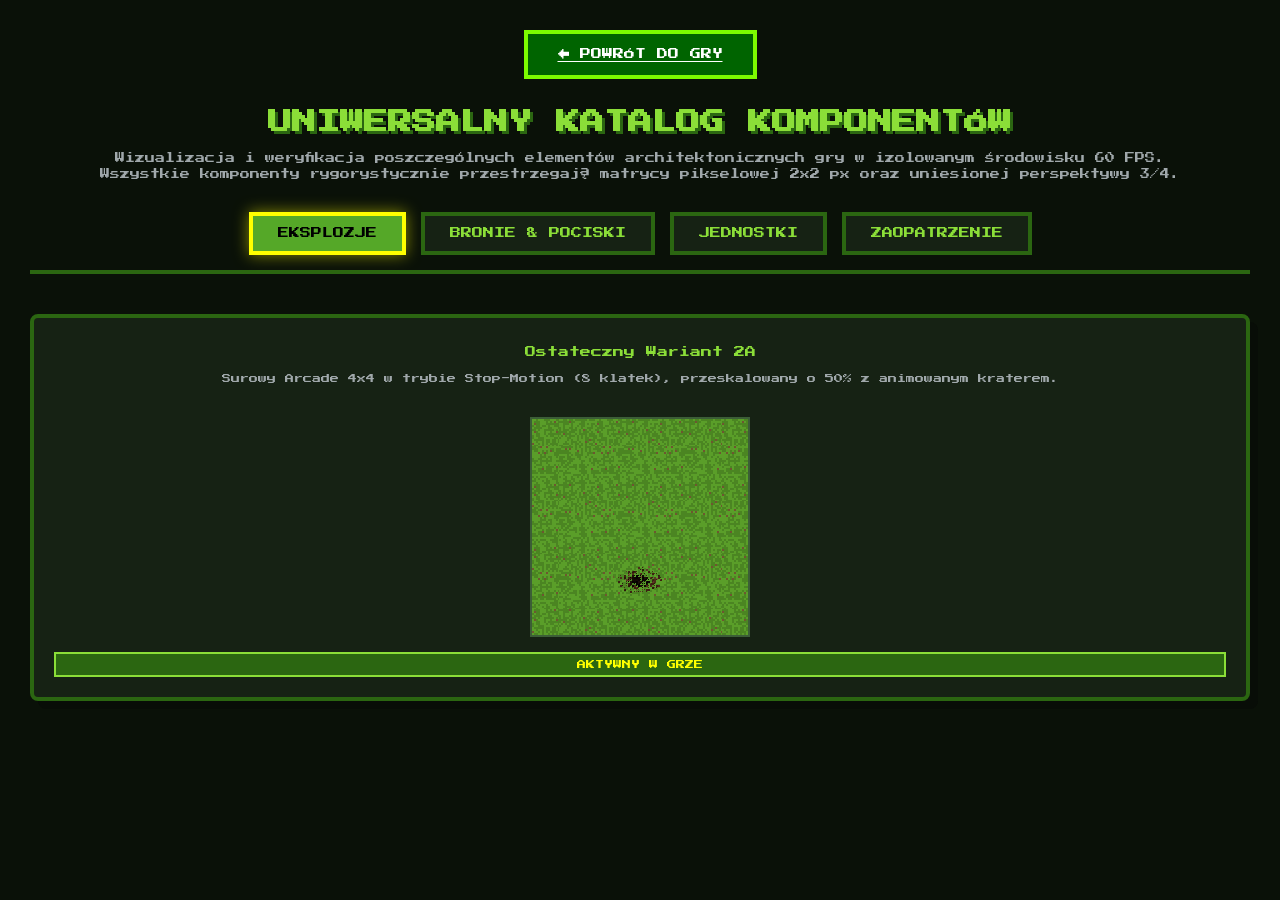
==== showcase.html @ 1ac25932 "feat(cage): spawn cage offscreen with offscreen Help bubble indicator and guards patrolling around i" ====
<!DOCTYPE html>
<html lang="pl">
<head>
    <meta charset="UTF-8">
    <meta name="viewport" content="width=device-width, initial-scale=1.0">
    <title>Katalog Komponentów Gry - Cannon Rogues</title>
    <link rel="stylesheet" href="css/style.css">
    <style>
        body {
            overflow: auto;
            background-color: #0a1108;
            padding: 30px;
            color: #fff;
        }
        .showcase-header {
            text-align: center;
            margin-bottom: 30px;
        }
        .showcase-header h1 {
            font-size: 24px;
            margin-bottom: 10px;
            color: #8bde38;
            text-shadow: 3px 3px 0 #2b6611;
        }
        .showcase-header p {
            font-size: 10px;
            color: #a0a8ab;
            line-height: 1.6;
        }
        .nav-bar {
            display: flex;
            justify-content: center;
            margin-bottom: 25px;
        }
        .tabs {
            display: flex;
            justify-content: center;
            gap: 15px;
            margin-bottom: 40px;
            border-bottom: 4px solid #2b6611;
            padding-bottom: 15px;
        }
        .tab-btn {
            background: #162214;
            border: 4px solid #2b6611;
            color: #8bde38;
            padding: 12px 25px;
            font-family: 'Press Start 2P', monospace;
            font-size: 11px;
            cursor: pointer;
            transition: 0.2s;
        }
        .tab-btn:hover {
            background: #2b6611;
            color: #fff;
        }
        .tab-btn.active {
            background: #55a828;
            border-color: #ffff00;
            color: #000;
            box-shadow: 0 0 15px rgba(255,255,0,0.5);
        }
        .tab-content {
            display: none;
        }
        .tab-content.active {
            display: block;
        }
        .grid-container {
            display: grid;
            grid-template-columns: repeat(auto-fit, minmax(260px, 1fr));
            gap: 30px;
            max-width: 1400px;
            margin: 0 auto;
        }
        .card {
            background: #162214;
            border: 4px solid #2b6611;
            border-radius: 8px;
            padding: 20px;
            display: flex;
            flex-direction: column;
            align-items: center;
            box-shadow: 8px 8px 0 #080d07;
            position: relative;
        }
        .card-title {
            font-size: 11px;
            color: #8bde38;
            margin-bottom: 8px;
            text-align: center;
            height: 28px;
            display: flex;
            align-items: center;
            justify-content: center;
        }
        .card-desc {
            font-size: 9px;
            color: #a0a8ab;
            margin-bottom: 15px;
            text-align: center;
            height: 28px;
        }
        .canvas-wrap {
            position: relative;
            width: 220px;
            height: 220px;
            border: 2px solid #3c5e37;
            background-color: #3d731a; 
            margin-bottom: 15px;
            overflow: hidden;
        }
        .canvas-wrap canvas {
            display: block;
            width: 100%;
            height: 100%;
            image-rendering: pixelated;
        }
        .status-badge {
            background: #2b6611;
            color: #ffff00;
            font-size: 9px;
            padding: 6px 12px;
            border: 2px solid #8bde38;
            width: 100%;
            text-align: center;
        }
    </style>
</head>
<body>

    <div class="nav-bar">
        <a href="index.html" class="btn" style="width: auto; padding: 15px 30px; font-size: 11px; margin:0;">&larr; POWRÓT DO GRY</a>
    </div>

    <div class="showcase-header">
        <h1>UNIWERSALNY KATALOG KOMPONENTÓW</h1>
        <p>Wizualizacja i weryfikacja poszczególnych elementów architektonicznych gry w izolowanym środowisku 60 FPS.<br>Wszystkie komponenty rygorystycznie przestrzegają matrycy pikselowej 2x2 px oraz uniesionej perspektywy 3/4.</p>
    </div>

    <div class="tabs">
        <button class="tab-btn active" onclick="switchTab('tab-explosions')">EKSPLOZJE</button>
        <button class="tab-btn" onclick="switchTab('tab-weapons')">BRONIE & POCISKI</button>
        <button class="tab-btn" onclick="switchTab('tab-entities')">JEDNOSTKI</button>
        <button class="tab-btn" onclick="switchTab('tab-supplies')">ZAOPATRZENIE</button>
    </div>

    <!-- ZAKŁADKA 1: EKSPLOZJE -->
    <div id="tab-explosions" class="tab-content active">
        <div class="grid-container">
            <div class="card">
                <div class="card-title">Ostateczny Wariant 2A</div>
                <div class="card-desc">Surowy Arcade 4x4 w trybie Stop-Motion (8 klatek), przeskalowany o 50% z animowanym kraterem.</div>
                <div class="canvas-wrap">
                    <canvas id="can-exp-final" width="220" height="220"></canvas>
                </div>
                <div class="status-badge">AKTYWNY W GRZE</div>
            </div>
        </div>
    </div>

    <!-- ZAKŁADKA 2: BRONIE I POCISKI -->
    <div id="tab-weapons" class="tab-content">
        <div class="grid-container">
            <div class="card">
                <div class="card-title">Pocisk Bazooki</div>
                <div class="card-desc">Oliwkowa bomba z żółtym pasem i lotkami lecąca w kierunku celu.</div>
                <div class="canvas-wrap">
                    <canvas id="can-wpn-bazooka" width="220" height="220"></canvas>
                </div>
                <div class="status-badge">ZAAWANSOWANY WEKTOR</div>
            </div>
            <div class="card">
                <div class="card-title">Wiązka Plazmy</div>
                <div class="card-desc">Błękitno-cyjanowy promień o wysokiej częstotliwości wyładowań.</div>
                <div class="canvas-wrap">
                    <canvas id="can-wpn-plasma" width="220" height="220"></canvas>
                </div>
                <div class="status-badge">AKTYWNE WYŁADOWANIA</div>
            </div>
            <div class="card">
                <div class="card-title">Miotacz Ognia</div>
                <div class="card-desc">Strumień kropel napalmu pozostawiający plamy ognia na podłożu.</div>
                <div class="canvas-wrap">
                    <canvas id="can-wpn-flame" width="220" height="220"></canvas>
                </div>
                <div class="status-badge">FIZYKA KROPEL</div>
            </div>
        </div>
    </div>

    <!-- ZAKŁADKA 3: JEDNOSTKI -->
    <div id="tab-entities" class="tab-content">
        <div class="grid-container">
            <div class="card">
                <div class="card-title">Żołnierz (Gracz / Wróżka)</div>
                <div class="card-desc">Standardowy sprite 32x32 px w matrycy 2x2 px z uniesieniem 3/4.</div>
                <div class="canvas-wrap">
                    <canvas id="can-ent-soldier" width="220" height="220"></canvas>
                </div>
                <div class="status-badge">STANDARD 2x2 PX</div>
            </div>
            <div class="card">
                <div class="card-title">Elitarny Mutant Zombie</div>
                <div class="card-desc">Fioletowy pancerz, pomarańczowe świecące oczy i podwyższona postura.</div>
                <div class="canvas-wrap">
                    <canvas id="can-ent-mutant" width="220" height="220"></canvas>
                </div>
                <div class="status-badge">JEDNOSTKA ELITARNA</div>
            </div>
            <div class="card">
                <div class="card-title">Pies Bojowy</div>
                <div class="card-desc">Towarzysz wspierający oddział, zostawiający drobne odciski łap.</div>
                <div class="canvas-wrap">
                    <canvas id="can-ent-dog" width="220" height="220"></canvas>
                </div>
                <div class="status-badge">TOWARZYSZ SQUADU</div>
            </div>
        </div>
    </div>

    <!-- ZAKŁADKA 4: ZAOPATRZENIE I KLATKI -->
    <div id="tab-supplies" class="tab-content">
        <div class="showcase-header">
            <h2 style="font-size: 16px; color: #ffff00; margin-bottom: 20px;">PROPOZYCJE PROJEKTÓW KLATKI WIĘZIENNEJ (8 TAKTYCZNYCH WARIANTÓW)</h2>
        </div>
        <div class="grid-container">
            <div class="card">
                <div class="card-title">1. Klatka Bambusowa</div>
                <div class="card-desc">Styl dżunglowy. Pale z dzikiego bambusa powiązane lianami z drobnymi listkami.</div>
                <div class="canvas-wrap">
                    <canvas id="can-cage-bamboo" width="220" height="220"></canvas>
                </div>
                <div class="status-badge">WARIANT RETRO DŻUNGLA</div>
            </div>
            <div class="card">
                <div class="card-title">2. Klatka z Kości</div>
                <div class="card-desc">Kościany szkielet z żeber mutantów spiętych skórzanymi rzemieniami.</div>
                <div class="canvas-wrap">
                    <canvas id="can-cage-bone" width="220" height="220"></canvas>
                </div>
                <div class="status-badge">TRIBAL ZOMBIE STYLE</div>
            </div>
            <div class="card">
                <div class="card-title">3. Klatka Laserowa</div>
                <div class="card-desc">Stacja stazy Sci-Fi. Błękitno-cyjanowe wiązki energii plazmowej zamiast prętów.</div>
                <div class="canvas-wrap">
                    <canvas id="can-cage-laser" width="220" height="220"></canvas>
                </div>
                <div class="status-badge">HIGH-TECH FORCEFIELD</div>
            </div>
            <div class="card">
                <div class="card-title">4. Rdzawe Kraty</div>
                <div class="card-desc">Stalowe pręty pokryte ciemnopomarańczową rdzą z ciężkim kłódeczkiem.</div>
                <div class="canvas-wrap">
                    <canvas id="can-cage-rust" width="220" height="220"></canvas>
                </div>
                <div class="status-badge">POST-APO RUST</div>
            </div>
            <div class="card">
                <div class="card-title">5. Bąbel Śluzowy (Bio-Pod)</div>
                <div class="card-desc">Organiczny kokon mutantów. Śluzowaty, półprzezroczysty z fioletowymi kropelkami.</div>
                <div class="canvas-wrap">
                    <canvas id="can-cage-slime" width="220" height="220"></canvas>
                </div>
                <div class="status-badge">MUTANT NEST COCOON</div>
            </div>
            <div class="card">
                <div class="card-title">6. Blok Lodowy (Frozen Cage)</div>
                <div class="card-desc">Żołnierz zamrożony w bryle lodu. Wymaga roztopienia pociskami lub ogniem.</div>
                <div class="canvas-wrap">
                    <canvas id="can-cage-ice" width="220" height="220"></canvas>
                </div>
                <div class="status-badge">FROZEN IN ICE</div>
            </div>
            <div class="card">
                <div class="card-title">7. Wisząca Klatka (Gibbet)</div>
                <div class="card-desc">Klatka zawieszona na drewnianej szubienicy, kołysząca się na łańcuchu.</div>
                <div class="canvas-wrap">
                    <canvas id="can-cage-gibbet" width="220" height="220"></canvas>
                </div>
                <div class="status-badge">HANGING CAGE</div>
            </div>
            <div class="card">
                <div class="card-title">8. Sarkofag Obcych</div>
                <div class="card-desc">Obsidianowy sarkofag obcych z pulsującymi czerwonymi neonowymi runami.</div>
                <div class="canvas-wrap">
                    <canvas id="can-cage-alien" width="220" height="220"></canvas>
                </div>
                <div class="status-badge">ALIEN COFFIN</div>
            </div>
            <div class="card">
                <div class="card-title">Skrzynka Zaopatrzeniowa</div>
                <div class="card-desc">Drewniana skrzynia z rzutem izometrycznym i cieniem na podłożu.</div>
                <div class="canvas-wrap">
                    <canvas id="can-sup-crate" width="220" height="220"></canvas>
                </div>
                <div class="status-badge">MODEL 3/4</div>
            </div>
            <div class="card">
                <div class="card-title">Nadajnik Radiowy (Nalot)</div>
                <div class="card-desc">Zielona stacja radiowa z anteną wzywająca wsparcie dywanowe.</div>
                <div class="canvas-wrap">
                    <canvas id="can-sup-radio" width="220" height="220"></canvas>
                </div>
                <div class="status-badge">PRZEDMIOT SPECJALNY</div>
            </div>
        </div>
    </div>

    <script>
        function switchTab(tabId) {
            document.querySelectorAll('.tab-btn').forEach(btn => btn.classList.remove('active'));
            document.querySelectorAll('.tab-content').forEach(tab => tab.classList.remove('active'));
            
            event.target.classList.add('active');
            document.getElementById(tabId).classList.add('active');
        }
        window.switchTab = switchTab;

        // Wzorzec trawy z gry
        const tCanvas = document.createElement('canvas');
        tCanvas.width = 64; tCanvas.height = 64;
        const tCtx = tCanvas.getContext('2d');
        for (let i=0; i<64; i+=2) {
            for (let j=0; j<64; j+=2) {
                tCtx.fillStyle = (Math.random() > 0.5) ? '#4b8522' : '#5a9e29';
                tCtx.fillRect(i, j, 2, 2);
                if (Math.random() > 0.98) {
                    tCtx.fillStyle = '#6e5630';
                    tCtx.fillRect(i, j, 4, 4);
                }
            }
        }

        // Konfiguracja i generowanie danych dla ostatecznej eksplozji (Wariant 2A, 50% skali)
        const pal = {
            fire1: '#e35442', fire2: '#ff8800', core: '#ffffcc', smk1: '#221e24', smk2: '#8e6371', smkEnd: '#5d4c60', smkHl: '#a37785', smkShad: '#4e3445'
        };

        let gp = [];
        for (let i=0; i<18; i++) {
            let sp = (Math.random()-0.5)*35; // 50% skali
            gp.push({ xOffset: sp, yOffset: (Math.random()-0.5)*3, baseR: 8*(0.3+Math.random()*0.2), spX: (sp>0?1:-1)*25, delay: Math.random()*0.05 });
        }

        let pp = [];
        for (let i=0; i<16; i++) {
            let hRatio = i / 16;
            let vOff = -hRatio * 35; // 50% wysokości (70 -> 35)
            let hWidth = (hRatio > 0.5 ? (0.7 + (hRatio-0.5)*1.3) : 0.85) * 18;
            let spX = (Math.random() - 0.5) * hWidth;
            let pR = (hRatio > 0.5 ? (0.55+Math.random()*0.35) : (0.35+Math.random()*0.3)) * 15;
            
            pp.push({
                xOffset: spX,
                yOffset: vOff,
                baseR: pR,
                riseSpeed: (30+Math.random()*30)*(0.5+hRatio),
                delay: hRatio*0.1,
                cX: (Math.random()-0.5)*10,
                cY: (Math.random()-0.5)*10
            });
        }

        let startTime = Date.now();
        const maxLife = 1.5;
        const blastDuration = 0.6;

        // Płótna podglądu
        const canExp = document.getElementById('can-exp-final').getContext('2d', {alpha: false});
        const canBazooka = document.getElementById('can-wpn-bazooka').getContext('2d', {alpha: false});
        const canPlasma = document.getElementById('can-wpn-plasma').getContext('2d', {alpha: false});
        const canFlame = document.getElementById('can-wpn-flame').getContext('2d', {alpha: false});
        const canSoldier = document.getElementById('can-ent-soldier').getContext('2d', {alpha: false});
        const canMutant = document.getElementById('can-ent-mutant').getContext('2d', {alpha: false});
        const canDog = document.getElementById('can-ent-dog').getContext('2d', {alpha: false});
        const canCrate = document.getElementById('can-sup-crate').getContext('2d', {alpha: false});
        const canRadio = document.getElementById('can-sup-radio').getContext('2d', {alpha: false});

        // 8 wariantów klatki PrisonerCage
        const canCageBamboo = document.getElementById('can-cage-bamboo').getContext('2d', {alpha: false});
        const canCageBone = document.getElementById('can-cage-bone').getContext('2d', {alpha: false});
        const canCageLaser = document.getElementById('can-cage-laser').getContext('2d', {alpha: false});
        const canCageRust = document.getElementById('can-cage-rust').getContext('2d', {alpha: false});
        const canCageSlime = document.getElementById('can-cage-slime').getContext('2d', {alpha: false});
        const canCageIce = document.getElementById('can-cage-ice').getContext('2d', {alpha: false});
        const canCageGibbet = document.getElementById('can-cage-gibbet').getContext('2d', {alpha: false});
        const canCageAlien = document.getElementById('can-cage-alien').getContext('2d', {alpha: false});

        function renderAll() {
            let elapsed = (Date.now() - startTime) / 1000;
            let activeTime = elapsed % maxLife;

            // Tła dżunglowe
            [canExp, canBazooka, canPlasma, canFlame, canSoldier, canMutant, canDog, canCrate, canRadio,
             canCageBamboo, canCageBone, canCageLaser, canCageRust, canCageSlime, canCageIce, canCageGibbet, canCageAlien].forEach(ctx => {
                ctx.fillStyle = ctx.createPattern(tCanvas, 'repeat');
                ctx.fillRect(0, 0, 220, 220);
            });

            // 1. RENDER EKSPLOZJI (2A, 50% skali, krater)
            canExp.save();
            canExp.translate(110, 165);

            let craterProg = Math.min(1, activeTime / 0.18);
            if (craterProg > 0) {
                let craterR = 22; // 50% ze 42
                let outerShades = ['#2b170b', '#3a2212', '#4c2d18', '#3d2314', '#5c3826', '#402010'];
                let coreShades = ['#050201', '#0a0502', '#000000', '#0f0804', '#150a03', '#1c1008'];
                let seed = 12345;
                let pseudoRand = () => { seed = (seed * 9301 + 49297) % 233280; return seed / 233280; };
                
                for (let i = 0; i < 250; i++) {
                    let ang = pseudoRand() * Math.PI * 2;
                    let maxD = Math.pow(pseudoRand(), 0.7) * craterR;
                    let currentD = maxD < craterR * 0.4 ? maxD : maxD * Math.sin(craterProg * Math.PI / 2);
                    let rx = Math.floor((Math.cos(ang) * currentD) / 2) * 2;
                    let ry = Math.floor((Math.sin(ang) * currentD * 0.55) / 2) * 2;
                    let pSize = pseudoRand() > 0.65 ? 2 : 1;
                    let shadePool = maxD < craterR * 0.5 ? coreShades : outerShades;
                    canExp.fillStyle = shadePool[Math.floor(pseudoRand() * shadePool.length)];
                    canExp.fillRect(rx, ry, pSize, pSize);
                }
            }

            let rawProgress = Math.min(1, activeTime / blastDuration);
            let progress = Math.floor(rawProgress * 8) / 8; // Wariant 2A Stop-Motion
            let scale = progress < 0.2 ? (progress/0.2) : Math.sin((1-progress)/0.8 * Math.PI/2);
            let animAlpha = progress < 0.8 ? 1.0 : Math.max(0, (1-progress)/0.2);
            const step = 4; // Styl automatowy ma 4x4 klastry

            canExp.globalAlpha = animAlpha * 0.85;
            canExp.fillStyle = progress < 0.35 ? '#f7d84a' : '#8b5a2b';
            gp.forEach(puff => {
                if (activeTime < puff.delay) return;
                let pProg = (activeTime - puff.delay) / (blastDuration - puff.delay);
                let cx = puff.xOffset + puff.spX * pProg * 0.4;
                let r = puff.baseR * scale * (1 + pProg*0.2);
                for (let dy=-r; dy<=r; dy+=step) {
                    for (let dx=-r; dx<=r; dx+=step) {
                        if (dx*dx+dy*dy < r*r && Math.random() < 0.85) {
                            let px = Math.floor((cx+dx)/step)*step;
                            let py = Math.floor((puff.yOffset+dy)/step)*step;
                            canExp.fillRect(px, py, step, step);
                        }
                    }
                }
            });

            canExp.globalAlpha = animAlpha * 0.9;
            pp.forEach(puff => {
                if (activeTime < puff.delay) return;
                let puffProg = (activeTime - puff.delay) / (blastDuration - puff.delay);
                let currentScale = scale * (1 + puffProg * 0.25);
                let baseR = puff.baseR * currentScale;
                let cx = puff.xOffset * (1 + puffProg*0.2);
                let cy = puff.yOffset - puffProg*puff.riseSpeed;

                let fillCol, hlCol;
                if (progress < 0.18) {
                    fillCol = '#ffffff'; hlCol = '#f7d84a';
                } else if (progress < 0.45) {
                    let isBot = (puff.yOffset / -35) < 0.35;
                    fillCol = isBot ? pal.fire1 : pal.fire2; hlCol = '#ffd700';
                } else if (progress < 0.75) {
                    let fade = (progress-0.45)/0.3;
                    fillCol = fade < 0.5 ? pal.fire1 : pal.smk2; hlCol = fade < 0.5 ? pal.fire2 : pal.smk1;
                } else {
                    fillCol = pal.smkEnd; hlCol = pal.smkShad;
                }

                canExp.fillStyle = fillCol;
                for (let dy=-baseR-4; dy<=baseR+4; dy+=step) {
                    for (let dx=-baseR-4; dx<=baseR+4; dx+=step) {
                        let ang = Math.atan2(dy, dx);
                        let irreg = baseR + Math.sin(ang*4 + puff.cX)*(baseR*0.25);
                        if (dx*dx+dy*dy < irreg*irreg) {
                            let px = Math.floor((cx+dx)/step)*step;
                            let py = Math.floor((cy+dy)/step)*step;
                            canExp.fillRect(px, py, step, step);
                        }
                    }
                }

                canExp.fillStyle = hlCol;
                let hR = baseR * 0.75;
                for (let dy=-hR; dy<=hR; dy+=step) {
                    for (let dx=-hR; dx<=hR; dx+=step) {
                        let ang = Math.atan2(dy, dx);
                        let irreg = hR + Math.sin(ang*4 + puff.cY)*(hR*0.2);
                        if (dx*dx+dy*dy < irreg*irreg) {
                            let px = Math.floor((cx+2+dx)/step)*step;
                            let py = Math.floor((cy-2+dy)/step)*step;
                            canExp.fillRect(px, py, step, step);
                        }
                    }
                }
            });
            canExp.restore();

            // 2. RENDER BAZOOKA POCISKU
            canBazooka.save();
            canBazooka.translate(110, 110);
            let bFly = (elapsed * 150) % 160 - 80;
            canBazooka.fillStyle = '#2e4a1f'; // Oliwka
            canBazooka.fillRect(bFly - 8, -4, 16, 8);
            canBazooka.fillStyle = '#ffd700'; // Żółty pas
            canBazooka.fillRect(bFly - 2, -4, 4, 8);
            canBazooka.fillStyle = '#1a2b12'; // Lotki
            canBazooka.fillRect(bFly - 10, -6, 4, 12);
            canBazooka.restore();

            // 3. RENDER PLAZMY
            canPlasma.save();
            canPlasma.translate(110, 110);
            canPlasma.strokeStyle = '#00ffff';
            canPlasma.lineWidth = 4;
            canPlasma.beginPath();
            canPlasma.moveTo(-80, 0);
            for (let x=-80; x<=80; x+=10) {
                canPlasma.lineTo(x, (Math.random()-0.5)*15);
            }
            canPlasma.stroke();
            canPlasma.restore();

            // 4. RENDER MIOTACZA OGNIA
            canFlame.save();
            canFlame.translate(110, 110);
            for (let i=0; i<15; i++) {
                let fx = (elapsed * 180 + i*20) % 160 - 80;
                let fy = Math.sin(fx*0.1 + elapsed*5) * 10;
                canFlame.fillStyle = ['#ff3300', '#ff8800', '#ffff00', '#333333'][Math.floor(Math.random()*4)];
                canFlame.fillRect(fx, fy, 4, 4);
            }
            canFlame.restore();

            // 5. RENDER ŻOŁNIERZA
            canSoldier.save();
            canSoldier.translate(110, 110);
            canSoldier.fillStyle = '#113311'; // Hełm
            canSoldier.fillRect(-8, -16, 16, 12);
            canSoldier.fillStyle = '#ffccaa'; // Twarz
            canSoldier.fillRect(-6, -6, 12, 6);
            canSoldier.fillStyle = '#225522'; // Korpus
            canSoldier.fillRect(-8, 0, 16, 14);
            canSoldier.fillStyle = '#111111'; // Buty
            canSoldier.fillRect(-8, 14, 6, 6);
            canSoldier.fillRect(2, 14, 6, 6);
            canSoldier.restore();

            // 6. RENDER MUTANTA ZOMBIE
            canMutant.save();
            canMutant.translate(110, 110);
            canMutant.fillStyle = '#4a1a68'; // Fioletowy pancerz
            canMutant.fillRect(-10, -20, 20, 16);
            canMutant.fillStyle = '#ff4500'; // Świecące oczy
            canMutant.fillRect(-6, -14, 4, 4);
            canMutant.fillRect(2, -14, 4, 4);
            canMutant.fillStyle = '#311042'; // Korpus
            canMutant.fillRect(-10, -4, 20, 20);
            canMutant.fillStyle = '#111111';
            canMutant.fillRect(-10, 16, 8, 8);
            canMutant.fillRect(2, 16, 8, 8);
            canMutant.restore();

            // 7. RENDER PSA BOJOWEGO
            canDog.save();
            canDog.translate(110, 120);
            canDog.fillStyle = '#8b5a2b'; // Sierść
            canDog.fillRect(-12, -8, 24, 12);
            canDog.fillStyle = '#3b240e'; // Głowa
            canDog.fillRect(8, -14, 10, 10);
            canDog.fillStyle = '#111111'; // Łapy i nos
            canDog.fillRect(-10, 4, 4, 8);
            canDog.fillRect(-2, 4, 4, 8);
            canDog.fillRect(6, 4, 4, 8);
            canDog.fillRect(16, -12, 4, 4);
            canDog.restore();

            // 8. RENDER SKRZYNKI
            canCrate.save();
            canCrate.translate(110, 110);
            canCrate.fillStyle = '#1c1008'; // Cień
            canCrate.fillRect(-16, 10, 32, 8);
            canCrate.fillStyle = '#8b5a2b'; // Skrzynia
            canCrate.fillRect(-16, -16, 32, 30);
            canCrate.fillStyle = '#ffd700'; // Okucia
            canCrate.fillRect(-16, -16, 6, 6);
            canCrate.fillRect(10, -16, 6, 6);
            canCrate.fillRect(-16, 8, 6, 6);
            canCrate.fillRect(10, 8, 6, 6);
            canCrate.restore();

            // 9. RENDER RADIA
            canRadio.save();
            canRadio.translate(110, 110);
            canRadio.fillStyle = '#2e4a1f'; // Zielone radio
            canRadio.fillRect(-10, -10, 20, 20);
            canRadio.restore();

            let bobY = Math.sin(elapsed * 4) * 2;

            // 1. RENDER BAMBUSOWEJ (Jeniec: Medyk Polowy z beretem i czerwonym krzyżem)
            canCageBamboo.save();
            canCageBamboo.translate(110, 110);
            
            // Jeniec - Medyk
            canCageBamboo.fillStyle = 'rgba(0,0,0,0.3)';
            canCageBamboo.fillRect(-8, 15, 16, 4);
            canCageBamboo.fillStyle = '#ffccaa'; // Twarz
            canCageBamboo.fillRect(-4, -4 + bobY, 8, 8);
            canCageBamboo.fillStyle = '#1b4a0c'; // Beret
            canCageBamboo.fillRect(-5, -6 + bobY, 10, 3);
            canCageBamboo.fillStyle = '#2b6611'; // Mundur
            canCageBamboo.fillRect(-6, 4 + bobY, 12, 12);
            canCageBamboo.fillStyle = '#ffffff'; // Biały krzyż medyczny
            canCageBamboo.fillRect(-1, 8 + bobY, 2, 4);
            canCageBamboo.fillRect(-2, 9 + bobY, 4, 2);

            canCageBamboo.fillStyle = '#808000'; // bambusowe góra-dół
            canCageBamboo.fillRect(-20, -20, 40, 6);
            canCageBamboo.fillRect(-20, 16, 40, 6);
            canCageBamboo.fillStyle = '#4b8522'; // słupki zielone bambusy
            for (let ox = -18; ox <= 18; ox += 9) {
                canCageBamboo.fillRect(ox, -14, 3, 30);
            }
            canCageBamboo.fillStyle = '#8b5a2b'; // wiązania
            canCageBamboo.fillRect(-19, -13, 2, 2);
            canCageBamboo.fillRect(17, -13, 2, 2);
            canCageBamboo.restore();

            // 2. RENDER KOŚCIANEJ (Jeniec: Inżynier z hełmem ONZ i pancerzem)
            canCageBone.save();
            canCageBone.translate(110, 110);
            
            // Jeniec - Inżynier
            canCageBone.fillStyle = '#ffccaa'; // twarz
            canCageBone.fillRect(-4, -4 + bobY, 8, 8);
            canCageBone.fillStyle = '#2255aa'; // Hełm ONZ (niebieski)
            canCageBone.fillRect(-5, -7 + bobY, 10, 4);
            canCageBone.fillStyle = '#ffff00'; // Oznaczenie hełmu
            canCageBone.fillRect(-1, -6 + bobY, 2, 2);
            canCageBone.fillStyle = '#778899'; // Stalowy Pancerz
            canCageBone.fillRect(-6, 4 + bobY, 12, 12);

            canCageBone.fillStyle = '#f5f5dc'; // Kości
            canCageBone.fillRect(-22, -22, 44, 6);
            canCageBone.fillRect(-22, 18, 44, 6);
            for (let ox = -18; ox <= 18; ox += 9) {
                canCageBone.fillRect(ox, -16, 4, 34);
                canCageBone.fillRect(ox - 1, -18, 6, 2);
                canCageBone.fillRect(ox - 1, 18, 6, 2);
            }
            canCageBone.restore();

            // 3. RENDER LASEROWEJ (Jeniec: Snajper z opaską Rambo i czarnym strojem)
            canCageLaser.save();
            canCageLaser.translate(110, 110);
            
            // Jeniec - Snajper
            canCageLaser.fillStyle = '#ffccaa'; // twarz
            canCageLaser.fillRect(-4, -4 + bobY, 8, 8);
            canCageLaser.fillStyle = '#cc2200'; // Czerwona bandana Rambo
            canCageLaser.fillRect(-5, -5 + bobY, 10, 2);
            canCageLaser.fillRect(4, -4 + bobY, 3, 4); // Węzeł bandany
            canCageLaser.fillStyle = '#15151c'; // Black Ops
            canCageLaser.fillRect(-6, 4 + bobY, 12, 12);

            canCageLaser.fillStyle = '#1a1a1a'; // Mroczna obudowa
            canCageLaser.fillRect(-22, -22, 44, 8);
            canCageLaser.fillRect(-22, 16, 44, 8);
            canCageLaser.fillStyle = '#00ffff';
            canCageLaser.fillRect(-18, -20, 36, 2);
            canCageLaser.fillRect(-18, 18, 36, 2);
            let alpha = 0.4 + Math.abs(Math.sin(elapsed * 8)) * 0.6;
            canCageLaser.fillStyle = `rgba(0, 255, 255, ${alpha})`;
            for (let ox = -16; ox <= 16; ox += 10) {
                canCageLaser.fillRect(ox, -14, 3, 30);
            }
            canCageLaser.restore();

            // 4. RENDER RDZAWYCH KRAT (Jeniec: Heavy Gunner z pasem amunicji i pustynnym mundurem)
            canCageRust.save();
            canCageRust.translate(110, 110);
            
            // Jeniec - Heavy Gunner
            canCageRust.fillStyle = '#ffccaa'; // twarz
            canCageRust.fillRect(-4, -4 + bobY, 8, 8);
            canCageRust.fillStyle = '#1b4a0c'; // Standardowy zielony hełm
            canCageRust.fillRect(-5, -6 + bobY, 10, 3);
            canCageRust.fillStyle = '#a18d72'; // Pustynny mundur
            canCageRust.fillRect(-6, 4 + bobY, 12, 12);
            canCageRust.fillStyle = '#a87020'; // Skrzyżowany pas z amunicją
            canCageRust.fillRect(-4, 4 + bobY, 2, 10);
            canCageRust.fillRect(2, 4 + bobY, 2, 10);

            canCageRust.fillStyle = '#5c2c16'; // Rdzawy dach-dół
            canCageRust.fillRect(-20, -20, 40, 6);
            canCageRust.fillRect(-20, 16, 40, 6);
            canCageRust.fillStyle = '#8c431f'; // Kraty pionowe
            for (let ox = -16; ox <= 16; ox += 8) {
                canCageRust.fillRect(ox, -14, 2, 30);
            }
            canCageRust.fillStyle = '#a86f2c';
            canCageRust.fillRect(-3, 0, 6, 8);
            canCageRust.fillStyle = '#111';
            canCageRust.fillRect(-1, 3, 2, 3);
            canCageRust.restore();

            // 5. RENDER ŚLUZOWEGO KOKONU (Jeniec: Zmutowany, zakażony oficer w bio-kokonie)
            canCageSlime.save();
            canCageSlime.translate(110, 110);
            canCageSlime.fillStyle = 'rgba(10, 0, 15, 0.45)';
            canCageSlime.beginPath();
            canCageSlime.ellipse(0, 15, 20, 10, 0, 0, Math.PI*2);
            canCageSlime.fill();
            
            // Zakażony Jeniec
            canCageSlime.fillStyle = '#7d3bb3'; // fioletowa zmutowana twarz
            canCageSlime.fillRect(-4, -4 + bobY, 8, 8);
            canCageSlime.fillStyle = '#ff8800'; // świecące zmutowane oczy
            canCageSlime.fillRect(-2, -1 + bobY, 1, 1);
            canCageSlime.fillRect(1, -1 + bobY, 1, 1);
            canCageSlime.fillStyle = '#3b0c5c'; // zmutowany ciemny strój
            canCageSlime.fillRect(-6, 4 + bobY, 12, 12);

            let glow = 0.5 + Math.sin(elapsed * 3.5) * 0.15;
            canCageSlime.fillStyle = `rgba(120, 30, 180, ${glow})`;
            canCageSlime.beginPath();
            canCageSlime.arc(0, 0, 24, 0, Math.PI*2);
            canCageSlime.fill();
            canCageSlime.fillStyle = '#571080';
            canCageSlime.fillRect(-22, -10, 3, 18);
            canCageSlime.fillRect(19, -8, 3, 15);
            canCageSlime.restore();

            // 6. RENDER BLOKU LODU (Jeniec: Zamrożony Dowódca w oficerskiej złotej czapce)
            canCageIce.save();
            canCageIce.translate(110, 110);
            
            // Jeniec - Dowódca
            canCageIce.fillStyle = '#ffccaa'; // twarz
            canCageIce.fillRect(-4, -4 + bobY, 8, 8);
            canCageIce.fillStyle = '#d4af37'; // Oficerska złota czapa
            canCageIce.fillRect(-5, -6 + bobY, 10, 3);
            canCageIce.fillStyle = '#1e3d59'; // Niebieski mundur paradny
            canCageIce.fillRect(-6, 4 + bobY, 12, 12);

            canCageIce.fillStyle = 'rgba(130, 210, 255, 0.65)';
            canCageIce.fillRect(-22, -22, 44, 40);
            canCageIce.fillStyle = 'rgba(255, 255, 255, 0.8)';
            canCageIce.fillRect(-20, -20, 42, 2);
            canCageIce.fillRect(-20, -18, 2, 36);
            canCageIce.fillStyle = 'rgba(70, 160, 230, 0.7)';
            canCageIce.fillRect(-10, -10, 12, 2);
            canCageIce.fillRect(0, -10, 2, 15);
            canCageIce.fillRect(6, 0, 10, 2);
            canCageIce.restore();

            // 7. RENDER WISZĄCEJ KLATKI (Jeniec: Legendarny Ocalony z beretem, ranami i spętanymi linami)
            canCageGibbet.save();
            canCageGibbet.translate(110, 115);
            canCageGibbet.fillStyle = '#5c3a21'; // Słup
            canCageGibbet.fillRect(-35, -40, 6, 70);
            canCageGibbet.fillRect(-35, -40, 40, 6);
            canCageGibbet.fillStyle = '#666';
            canCageGibbet.fillRect(3, -34, 2, 12);
            
            let swingAng = Math.sin(elapsed * 2.5) * 0.08;
            canCageGibbet.translate(4, -22);
            canCageGibbet.rotate(swingAng);
            canCageGibbet.translate(-4, 22); // origin jeńca
            
            // Rysowanie spętanego jeńca (relatywnie)
            canCageGibbet.fillStyle = 'rgba(0,0,0,0.3)';
            canCageGibbet.fillRect(-8, 15, 16, 4);
            canCageGibbet.save();
            canCageGibbet.translate(0, bobY);
            
            canCageGibbet.fillStyle = '#ffccaa'; // twarz
            canCageGibbet.fillRect(-4, -4, 8, 8);
            canCageGibbet.fillStyle = '#1b4a0c'; // zielony beret medyka
            canCageGibbet.fillRect(-5, -6, 10, 3);
            canCageGibbet.fillRect(-3, -7, 7, 1);
            canCageGibbet.fillStyle = '#5c3a21'; // brązowe włosy
            canCageGibbet.fillRect(-5, -2, 1, 4);
            canCageGibbet.fillRect(4, -2, 1, 4);
            
            if (Math.floor(elapsed * 3) % 6 !== 0) {
                canCageGibbet.fillStyle = '#111111'; // blinking eyes
                canCageGibbet.fillRect(-2, -1, 1, 1);
                canCageGibbet.fillRect(1, -1, 1, 1);
            }
            canCageGibbet.fillStyle = '#8b0000'; // rany krwi
            canCageGibbet.fillRect(2, 1, 1, 1);
            
            canCageGibbet.fillStyle = '#2b6611'; // mundur
            canCageGibbet.fillRect(-6, 4, 12, 12);
            canCageGibbet.fillStyle = '#8b5a2b'; // spętane brązowe liny
            canCageGibbet.fillRect(-6, 7, 12, 2);
            canCageGibbet.fillRect(-6, 11, 12, 2);
            canCageGibbet.fillRect(-1, 4, 2, 12);
            canCageGibbet.restore();
            
            // Klatka wisząca
            canCageGibbet.fillStyle = '#444';
            canCageGibbet.fillRect(-16, -16, 32, 4);
            canCageGibbet.fillRect(-16, 12, 32, 4);
            for (let ox = -12; ox <= 12; ox += 6) {
                canCageGibbet.fillRect(ox, -12, 2, 24);
            }
            canCageGibbet.restore();

            // 8. RENDER SARKOFAGU OBCYCH (Jeniec: Cyborg z laserowym wizjerem w stazie obcych)
            canCageAlien.save();
            canCageAlien.translate(110, 110);
            
            // Półprzezroczysty Cyborg wewnątrz
            canCageAlien.fillStyle = '#888888'; // stalowa głowa cyborga
            canCageAlien.fillRect(-4, -4 + bobY, 8, 8);
            canCageAlien.fillStyle = '#00ffff'; // glowing cyan laser visor
            canCageAlien.fillRect(-5, -2 + bobY, 10, 2);
            canCageAlien.fillStyle = '#555555'; // mechaniczny szary korpus
            canCageAlien.fillRect(-6, 4 + bobY, 12, 12);

            canCageAlien.fillStyle = '#15181f'; // obsidian
            canCageAlien.fillRect(-16, -24, 32, 46);
            canCageAlien.fillStyle = '#383d48';
            canCageAlien.fillRect(-18, -26, 36, 3);
            canCageAlien.fillRect(-18, 21, 36, 3);
            canCageAlien.fillRect(-18, -23, 3, 44);
            canCageAlien.fillRect(15, -23, 3, 44);
            
            let runeAlpha = 0.3 + Math.abs(Math.sin(elapsed * 5)) * 0.7;
            canCageAlien.fillStyle = `rgba(255, 0, 50, ${runeAlpha})`;
            canCageAlien.fillRect(-6, -12, 12, 2);
            canCageAlien.fillRect(-4, -2, 8, 2);
            canCageAlien.fillRect(-6, 8, 12, 2);
            canCageAlien.restore();

            requestAnimationFrame(renderAll);
        }
        requestAnimationFrame(renderAll);
    </script>
</body>
</html>
---- css/style.css ----
@import url('https://fonts.googleapis.com/css2?family=Press+Start+2P&display=swap');

* {
    box-sizing: border-box;
    user-select: none;
    -webkit-user-select: none;
    -webkit-touch-callout: none; /* Blokuje menu kontekstowe przy długim naciśnięciu na iOS/Android */
    touch-action: none; /* Zapobiega gestom powiększania/przewijania na mobile */
}

body, html {
    margin: 0;
    padding: 0;
    width: 100%;
    height: 100%;
    background-color: #000;
    overflow: hidden;
    font-family: 'Press Start 2P', monospace;
}

#gameCanvas {
    display: block;
    width: 100%;
    height: 100%;
    image-rendering: pixelated; /* Retro feel */
}

/* UI Overlays */
#uiLayer {
    position: absolute;
    top: 0;
    left: 0;
    width: 100%;
    height: 100%;
    pointer-events: none;
    display: flex;
    flex-direction: column;
    justify-content: space-between;
    padding: 20px;
}

.hud-text {
    color: white;
    text-shadow: 2px 2px 0 #000;
    font-size: 18px; /* Większe i czytelniejsze na mobile */
    margin-bottom: 12px;
}

#screens {
    position: absolute;
    top: 0;
    left: 0;
    width: 100%;
    height: 100%;
    background: rgba(0, 0, 0, 0.85);
    display: flex;
    flex-direction: column;
    align-items: center;
    justify-content: center;
    z-index: 10;
}

.hidden {
    display: none !important;
}

h1 {
    color: #7cfc00;
    text-shadow: 3px 3px 0 #006400;
    text-align: center;
    font-size: 28px;
    line-height: 1.5;
    margin-bottom: 40px;
}

.btn {
    background: #006400;
    border: 4px solid #7cfc00;
    color: white;
    padding: 20px 20px; /* Większy obszar dotyku dla palców */
    font-family: 'Press Start 2P', monospace;
    font-size: 14px; /* Większa czcionka na przyciskach */
    cursor: pointer;
    margin: 10px;
    text-transform: uppercase;
    pointer-events: auto;
    transition: transform 0.1s, background 0.2s;
    width: 80%;
    max-width: 350px;
    text-align: center;
}

.btn:hover {
    background: #007300;
}

.btn:active {
    transform: scale(0.95);
    background: #008000;
}

.upgrade-desc {
    font-size: 12px; /* Powiększony opis */
    color: #aaa;
    margin-top: 10px;
    line-height: 1.4;
}

#joystickZone {
    position: absolute;
    top: 0;
    left: 0;
    width: 100%;
    height: 100%;
    z-index: 1;
}

/* Dodane "Shadery" CSS - post-processing */
#fxLayer {
    position: absolute;
    top: 0; left: 0; width: 100%; height: 100%;
    pointer-events: none;
    z-index: 2;
    background: radial-gradient(circle, rgba(0,0,0,0) 40%, rgba(0,0,0,0.7) 100%);
}

#scanlines {
    position: absolute;
    top: 0; left: 0; width: 100%; height: 100%;
    pointer-events: none;
    z-index: 3;
    background: linear-gradient(to bottom, rgba(255,255,255,0), rgba(255,255,255,0) 50%, rgba(0,0,0,0.15) 50%, rgba(0,0,0,0.15));
    background-size: 100% 4px;
    opacity: 0.6;
}

/* --- PANEL ADMINISTRATORA (Admin Drawer) --- */
#adminToggleBtn {
    position: absolute;
    bottom: 15px;
    left: 15px;
    z-index: 105;
    background: rgba(0, 100, 0, 0.8);
    border: 2px solid #7cfc00;
    color: #7cfc00;
    padding: 8px 12px;
    font-family: 'Press Start 2P', monospace;
    font-size: 10px;
    cursor: pointer;
    pointer-events: auto;
    border-radius: 4px;
    text-shadow: 1px 1px 0 #000;
}

#adminPanel {
    position: absolute;
    top: 0;
    left: -220px; /* Ukryty domyślnie */
    width: 220px;
    height: 100%;
    background: rgba(0, 0, 0, 0.92);
    border-right: 3px solid #7cfc00;
    z-index: 100;
    pointer-events: auto;
    transition: left 0.25s ease-in-out;
    display: flex;
    flex-direction: column;
    padding: 50px 10px 20px 10px;
    overflow-y: auto;
    box-shadow: 5px 0 15px rgba(0,0,0,0.8);
}

#adminPanel.open {
    left: 0; /* Otwarty */
}

.admin-header {
    color: #ffaa00;
    font-size: 10px;
    text-align: center;
    margin-bottom: 15px;
    border-bottom: 1px dashed #555;
    padding-bottom: 8px;
}

.admin-btn {
    background: #1a1a1a;
    border: 2px solid #444;
    color: #ddd;
    padding: 10px 5px;
    font-family: 'Press Start 2P', monospace;
    font-size: 9px;
    cursor: pointer;
    margin-bottom: 8px;
    text-align: center;
    transition: all 0.1s;
    width: 100%;
}

.admin-btn:hover {
    background: #333;
    border-color: #7cfc00;
    color: #fff;
}

.admin-btn:active {
    transform: scale(0.96);
}

.admin-btn.pause-btn {
    border-color: #ffaa00;
    color: #ffaa00;
    font-weight: bold;
}



/* Sloty Doktryn Taktycznych (HUD) */
.doctrine-slot {
    background: rgba(22, 34, 20, 0.85);
    border: 2px solid #2b6611;
    color: #8bde38;
    font-size: 9px;
    padding: 8px 14px;
    font-family: 'Press Start 2P', monospace;
    text-shadow: 1px 1px 0 #000;
    box-shadow: 4px 4px 0 #050804;
    transition: 0.2s;
    display: flex;
    justify-content: space-between;
    gap: 15px;
    width: 240px;
}

.doctrine-slot.ready {
    border-color: #ffff00;
    color: #ffff00;
    box-shadow: 0 0 10px rgba(255, 255, 0, 0.4), 4px 4px 0 #050804;
    animation: pulse-ready 1.5s infinite alternate;
}

@keyframes pulse-ready {
    0% { border-color: #a8a800; }
    100% { border-color: #ffff00; }
}
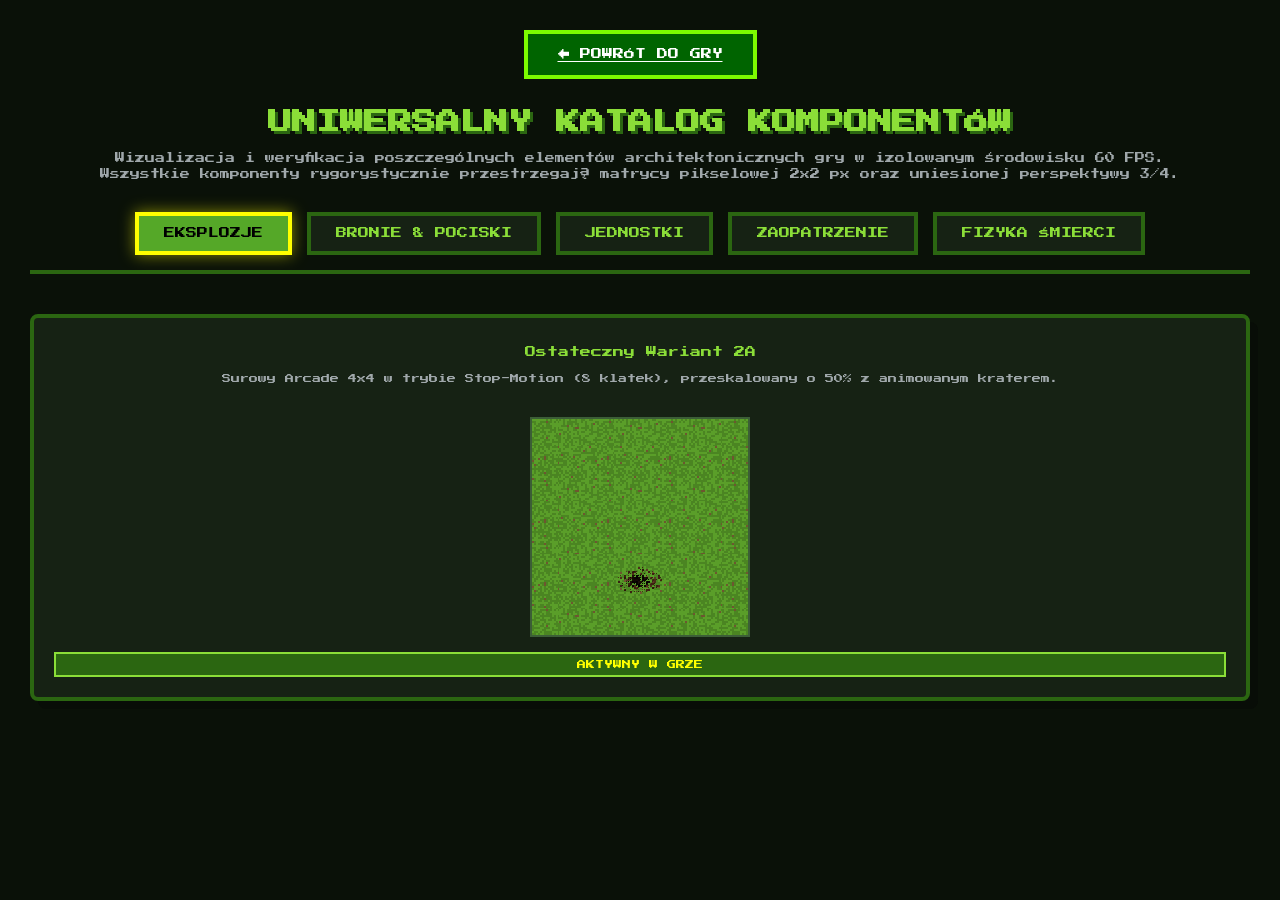
==== commit cf51392c: "Refactor: sniper rifle range boost, headshot direction splatters, medkit pick-up speed, and smooth s" ====
--- a/showcase.html
+++ b/showcase.html
@@ -143,6 +143,7 @@
         <button class="tab-btn" onclick="switchTab('tab-weapons')">BRONIE & POCISKI</button>
         <button class="tab-btn" onclick="switchTab('tab-entities')">JEDNOSTKI</button>
         <button class="tab-btn" onclick="switchTab('tab-supplies')">ZAOPATRZENIE</button>
+        <button class="tab-btn" onclick="switchTab('tab-physics')">FIZYKA ŚMIERCI</button>
     </div>
 
     <!-- ZAKŁADKA 1: EKSPLOZJE -->
@@ -304,6 +305,46 @@
                     <canvas id="can-sup-radio" width="220" height="220"></canvas>
                 </div>
                 <div class="status-badge">PRZEDMIOT SPECJALNY</div>
+            </div>
+        </div>
+    </div>
+    <!-- ZAKŁADKA 5: FIZYKA ŚMIERCI -->
+    <div id="tab-physics" class="tab-content">
+        <div class="showcase-header">
+            <h2 style="font-size: 16px; color: #ffff00; margin-bottom: 20px;">MATRYCA 4 PODEJŚĆ DO FIZYKI ŚMIERCI (WROGOWIE SŁABI I SILNI)</h2>
+        </div>
+        <div class="grid-container">
+            <div class="card">
+                <div class="card-title">1. Ślizg z Ragdollem i Smugą Krwi</div>
+                <div class="card-desc">Długi odrzut w tył ze słabnącym tarciem, losową rotacją ragdolla i ciągłą smugą krwi rysowaną na ziemi.</div>
+                <div class="canvas-wrap">
+                    <canvas id="can-phys-slide" width="220" height="220"></canvas>
+                </div>
+                <button class="btn" style="padding:8px 16px; font-size:9px; width:auto; margin:0;" onclick="triggerDeathPhysics('slide')">ZABIJ / STRZEL</button>
+            </div>
+            <div class="card">
+                <div class="card-title">2. Ragdoll z Rotacją (Średni)</div>
+                <div class="card-desc">Szybki odrzut z gwałtownym wirowaniem ciała (spin) i ciągłym śladem rozpryskiwanej krwi.</div>
+                <div class="canvas-wrap">
+                    <canvas id="can-phys-spin" width="220" height="220"></canvas>
+                </div>
+                <button class="btn" style="padding:8px 16px; font-size:9px; width:auto; margin:0;" onclick="triggerDeathPhysics('spin')">ZABIJ / STRZEL</button>
+            </div>
+            <div class="card">
+                <div class="card-title">3. Koziołkowanie / Odbicie (Średni)</div>
+                <div class="card-desc">Odrzut z wertykalną parabolą lotu (odbicie od ziemi w połowie ślizgu) – typowy dla wybuchu/garanda.</div>
+                <div class="canvas-wrap">
+                    <canvas id="can-phys-bounce" width="220" height="220"></canvas>
+                </div>
+                <button class="btn" style="padding:8px 16px; font-size:9px; width:auto; margin:0;" onclick="triggerDeathPhysics('bounce')">ZABIJ / STRZEL</button>
+            </div>
+            <div class="card">
+                <div class="card-title">4. Ciężki Odrzut Pancerny (Mocny)</div>
+                <div class="card-desc">Ciężki pancerz. Powolne przeciągnięcie w tył z tarciem, szarpaniem kamery i smugą pyłu/iskier.</div>
+                <div class="canvas-wrap">
+                    <canvas id="can-phys-heavy" width="220" height="220"></canvas>
+                </div>
+                <button class="btn" style="padding:8px 16px; font-size:9px; width:auto; margin:0;" onclick="triggerDeathPhysics('heavy')">ZABIJ / STRZEL</button>
             </div>
         </div>
     </div>
@@ -363,6 +404,58 @@
             });
         }
 
+        // Płótna fizyki śmierci
+        const canPhysSlide = document.getElementById('can-phys-slide').getContext('2d', {alpha: false});
+        const canPhysSpin = document.getElementById('can-phys-spin').getContext('2d', {alpha: false});
+        const canPhysBounce = document.getElementById('can-phys-bounce').getContext('2d', {alpha: false});
+        const canPhysHeavy = document.getElementById('can-phys-heavy').getContext('2d', {alpha: false});
+
+        // Stany symulacji fizyki śmierci
+        let deathSims = {
+            slide: { x: 110, y: 110, vx: 0, vy: 0, angle: 0, spinSpeed: 0, timer: 0, active: false, particles: [], bloodPool: [] },
+            spin: { x: 110, y: 110, vx: 0, vy: 0, angle: 0, spinSpeed: 0, timer: 0, active: false, particles: [], bloodPool: [] },
+            bounce: { x: 110, y: 110, vx: 0, vy: 0, bY: 0, bVy: 0, timer: 0, active: false, particles: [], bloodPool: [] },
+            heavy: { x: 110, y: 110, vx: 0, vy: 0, timer: 0, active: false, shake: 0, particles: [], bloodPool: [] }
+        };
+
+        function triggerDeathPhysics(type) {
+            let sim = deathSims[type];
+            sim.x = 150; // Zaczynamy bardziej z prawej, żeby odrzucało w lewo na większą odległość
+            sim.y = 120;
+            sim.timer = 1.4;
+            sim.maxTimer = 1.4;
+            sim.active = true;
+            sim.particles = [];
+            sim.bloodPool = [];
+
+            if (type === 'slide') {
+                sim.vx = -170; // Szybki start długiego ślizgu
+                sim.vy = 0;
+                sim.angle = 0;
+                sim.targetAngle = Math.PI / 2 + (Math.random() - 0.5) * 0.35;
+            } else if (type === 'spin') {
+                sim.vx = -140;
+                sim.vy = -30;
+                sim.spinSpeed = 16;
+            } else if (type === 'bounce') {
+                sim.vx = -130;
+                sim.bY = 0;
+                sim.bVy = -160; // Parabola
+            } else if (type === 'heavy') {
+                sim.vx = -60;
+                sim.shake = 5;
+            }
+        }
+        window.triggerDeathPhysics = triggerDeathPhysics;
+
+        // Auto-wyzwalacz na start, aby cokolwiek się działo od razu
+        setTimeout(() => {
+            triggerDeathPhysics('slide');
+            triggerDeathPhysics('spin');
+            triggerDeathPhysics('bounce');
+            triggerDeathPhysics('heavy');
+        }, 300);
+
         let startTime = Date.now();
         const maxLife = 1.5;
         const blastDuration = 0.6;
@@ -394,7 +487,8 @@
 
             // Tła dżunglowe
             [canExp, canBazooka, canPlasma, canFlame, canSoldier, canMutant, canDog, canCrate, canRadio,
-             canCageBamboo, canCageBone, canCageLaser, canCageRust, canCageSlime, canCageIce, canCageGibbet, canCageAlien].forEach(ctx => {
+             canCageBamboo, canCageBone, canCageLaser, canCageRust, canCageSlime, canCageIce, canCageGibbet, canCageAlien,
+             canPhysSlide, canPhysSpin, canPhysBounce, canPhysHeavy].forEach(ctx => {
                 ctx.fillStyle = ctx.createPattern(tCanvas, 'repeat');
                 ctx.fillRect(0, 0, 220, 220);
             });
@@ -839,6 +933,166 @@
             canCageAlien.fillRect(-6, 8, 12, 2);
             canCageAlien.restore();
 
+
+            // === SYMULACJA 5 PODEJŚĆ DO FIZYKI ŚMIERCI ===
+            let dt = 1 / 60;
+
+            // Helper do rysowania ciała wroga
+            const drawEnemyBody = (ctx, x, y, angle, isElite = false) => {
+                ctx.save();
+                ctx.translate(x, y);
+                ctx.rotate(angle);
+                
+                // Cień pod stopami (zanika jeśli postać leży/odlatuje)
+                ctx.fillStyle = 'rgba(0,0,0,0.25)';
+                ctx.fillRect(-8, 12, 16, 3);
+
+                // Głowa/Hełm
+                ctx.fillStyle = isElite ? '#4a1a68' : '#8c1111';
+                ctx.fillRect(-6, -14, 12, 9);
+                ctx.fillStyle = '#ffccaa'; // twarz
+                ctx.fillRect(-4, -7, 8, 4);
+                // Korpus
+                ctx.fillStyle = isElite ? '#311042' : '#b81d1d';
+                ctx.fillRect(-7, -5, 14, 14);
+                // Nogi
+                ctx.fillStyle = '#111111';
+                ctx.fillRect(-6, 9, 4, 4);
+                ctx.fillRect(2, 9, 4, 4);
+                
+                ctx.restore();
+            };
+
+            // 1. DŁUGI ŚLIZG Z RAGDOLLEM (Słaby wróg)
+            {
+                let sim = deathSims.slide;
+                if (sim.active) {
+                    sim.x += sim.vx * dt;
+                    sim.vx *= 0.93; // Bardzo niskie tarcie dla długiego ślizgu!
+                    sim.timer -= dt;
+                    
+                    let speed = Math.abs(sim.vx);
+                    let progress = Math.min(1.0, 1.0 - (sim.timer / sim.maxTimer));
+                    let eased = Math.sin(progress * Math.PI / 2); // płynne przechylanie cielska bez zwrotów akcji
+                    sim.angle = sim.targetAngle * eased;
+                    
+                    // Ciągła smuga krwi z malutkich pikseli
+                    if (speed > 3 && Math.random() < 0.75) {
+                        let pSize = Math.random() > 0.5 ? 2 : 1;
+                        sim.bloodPool.push({
+                            x: sim.x + (Math.random() - 0.5) * 4,
+                            y: sim.y + 12 + (Math.random() - 0.5) * 3,
+                            size: pSize
+                        });
+                    }
+                    if (sim.timer <= 0) {
+                        sim.active = false;
+                        setTimeout(() => triggerDeathPhysics('slide'), 1200);
+                    }
+                }
+                canPhysSlide.fillStyle = '#8b0000';
+                sim.bloodPool.forEach(b => canPhysSlide.fillRect(b.x, b.y, b.size, b.size));
+                drawEnemyBody(canPhysSlide, sim.x, sim.y, sim.angle, false);
+            }
+
+            // 2. RAGDOLL Z ROTACJĄ (Średni wróg)
+            {
+                let sim = deathSims.spin;
+                if (sim.active) {
+                    sim.x += sim.vx * dt;
+                    sim.y += sim.vy * dt;
+                    sim.vx *= 0.88;
+                    sim.vy *= 0.88;
+                    sim.angle += sim.spinSpeed * dt;
+                    sim.spinSpeed *= 0.90;
+                    sim.timer -= dt;
+
+                    if (Math.random() < 0.4 && Math.abs(sim.vx) > 5) {
+                        sim.bloodPool.push({ x: sim.x + (Math.random()-0.5)*6, y: sim.y + (Math.random()-0.5)*6, size: 2 + Math.floor(Math.random()*3) });
+                    }
+                    if (sim.timer <= 0) {
+                        sim.active = false;
+                        setTimeout(() => triggerDeathPhysics('spin'), 1200);
+                    }
+                }
+                canPhysSpin.fillStyle = '#aa0000';
+                sim.bloodPool.forEach(b => canPhysSpin.fillRect(b.x, b.y, b.size, b.size));
+                drawEnemyBody(canPhysSpin, sim.x, sim.y, sim.angle, false);
+            }
+
+            // 3. KOZIOŁKOWANIE / ODBICIE (Średni wróg)
+            {
+                let sim = deathSims.bounce;
+                if (sim.active) {
+                    sim.x += sim.vx * dt;
+                    sim.vx *= 0.88;
+                    
+                    sim.bY += sim.bVy * dt;
+                    sim.bVy += 420 * dt; // Grawitacja
+                    
+                    if (sim.bY >= 0) {
+                        sim.bY = 0;
+                        sim.bVy = -sim.bVy * 0.45; // Bounce
+                        if (Math.abs(sim.bVy) < 25) {
+                            sim.bVy = 0;
+                        } else {
+                            for(let k=0; k<5; k++) {
+                                sim.bloodPool.push({ x: sim.x + (Math.random()-0.5)*12, y: sim.y + 10 + (Math.random()-0.5)*4, size: 2 + Math.floor(Math.random()*2) });
+                            }
+                        }
+                    }
+                    
+                    sim.timer -= dt;
+                    if (sim.timer <= 0) {
+                        sim.active = false;
+                        setTimeout(() => triggerDeathPhysics('bounce'), 1200);
+                    }
+                }
+                canPhysBounce.fillStyle = '#8b0000';
+                sim.bloodPool.forEach(b => canPhysBounce.fillRect(b.x, b.y, b.size, b.size));
+                drawEnemyBody(canPhysBounce, sim.x, sim.y + sim.bY, sim.bY < 0 ? -0.25 : -Math.PI/2.1, false);
+            }
+
+            // 4. CIĘŻKI ODRZUT PANCERNY (Mocny wróg)
+            {
+                let sim = deathSims.heavy;
+                if (sim.active) {
+                    sim.x += sim.vx * dt;
+                    sim.vx *= 0.83;
+                    sim.timer -= dt;
+                    sim.shake *= 0.86;
+
+                    if (Math.random() < 0.5 && Math.abs(sim.vx) > 3) {
+                        sim.bloodPool.push({ x: sim.x + (Math.random()-0.5)*4, y: sim.y + 12 + (Math.random()-0.5)*3, size: Math.random() > 0.5 ? 2 : 1 });
+                        sim.particles.push({ x: sim.x + 4, y: sim.y + 10, vx: 30 + Math.random()*40, vy: -10 - Math.random()*20, life: 0.35 });
+                    }
+                    
+                    sim.particles.forEach(p => {
+                        p.x += p.vx * dt;
+                        p.y += p.vy * dt;
+                        p.vy += 100 * dt;
+                        p.life -= dt;
+                    });
+                    sim.particles = sim.particles.filter(p => p.life > 0);
+
+                    if (sim.timer <= 0) {
+                        sim.active = false;
+                        setTimeout(() => triggerDeathPhysics('heavy'), 1200);
+                    }
+                }
+                canPhysHeavy.fillStyle = '#660000';
+                sim.bloodPool.forEach(b => canPhysHeavy.fillRect(b.x, b.y, b.size, b.size));
+                
+                sim.particles.forEach(p => {
+                    canPhysHeavy.fillStyle = '#8a9396'; // iskry pancerza/pył
+                    canPhysHeavy.fillRect(p.x, p.y, 2, 2);
+                });
+
+                let ox = (Math.random() - 0.5) * sim.shake;
+                let oy = (Math.random() - 0.5) * sim.shake;
+                drawEnemyBody(canPhysHeavy, sim.x + ox, sim.y + oy, -Math.PI / 5.5, true);
+            }
+
             requestAnimationFrame(renderAll);
         }
         requestAnimationFrame(renderAll);
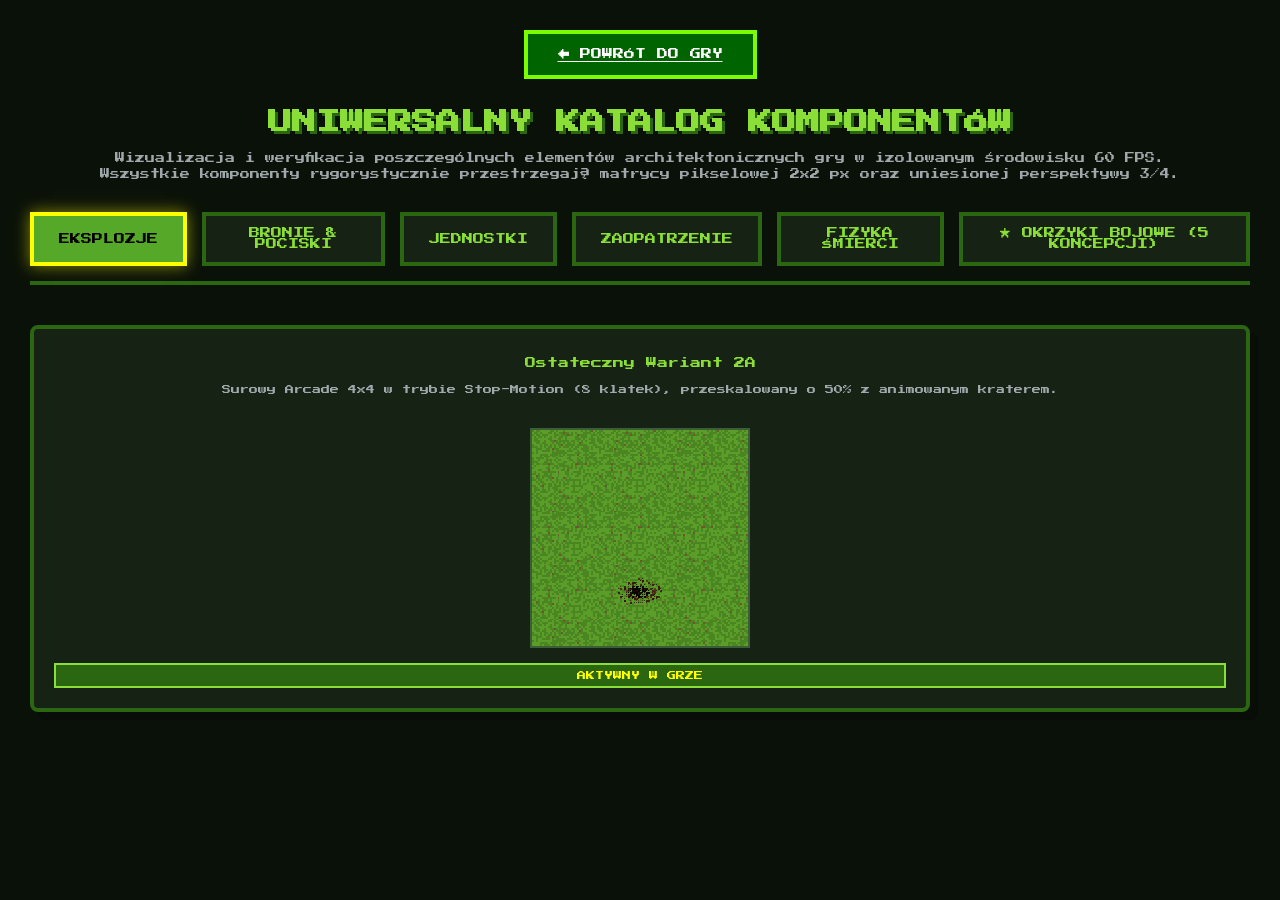
==== commit 31f5674d: "feat: propose 5 distinct live-rendered war cry visual prototypes in showcase catalog and brainstorm " ====
--- a/showcase.html
+++ b/showcase.html
@@ -144,6 +144,7 @@
         <button class="tab-btn" onclick="switchTab('tab-entities')">JEDNOSTKI</button>
         <button class="tab-btn" onclick="switchTab('tab-supplies')">ZAOPATRZENIE</button>
         <button class="tab-btn" onclick="switchTab('tab-physics')">FIZYKA ŚMIERCI</button>
+        <button class="tab-btn" onclick="switchTab('tab-warcry')">★ OKRZYKI BOJOWE (5 KONCEPCJI)</button>
     </div>
 
     <!-- ZAKŁADKA 1: EKSPLOZJE -->
@@ -345,6 +346,56 @@
                     <canvas id="can-phys-heavy" width="220" height="220"></canvas>
                 </div>
                 <button class="btn" style="padding:8px 16px; font-size:9px; width:auto; margin:0;" onclick="triggerDeathPhysics('heavy')">ZABIJ / STRZEL</button>
+            </div>
+        </div>
+    </div>
+
+    <!-- ZAKŁADKA 6: OKRZYK BOJOWY (5 KONCEPCJI) -->
+    <div id="tab-warcry" class="tab-content">
+        <div class="grid-container">
+            <div class="card">
+                <div class="card-title">1. Akustyczne Łuki (Retro Megafon)</div>
+                <div class="card-desc">Klasyczne komiksowe fale akustyczne ))) ((( rozchodzące się od ust z pulsującym wykrzyknikiem ! nad oficera.</div>
+                <div class="canvas-wrap">
+                    <canvas id="can-cry-1" width="220" height="220"></canvas>
+                </div>
+                <button class="btn" style="padding:8px 16px; font-size:9px; width:auto; margin:0;" onclick="triggerCryProto(1)">WYKRZYKNIJ KOMENDĘ</button>
+            </div>
+
+            <div class="card">
+                <div class="card-title">2. Złote Promienie Morale (Sunburst Glory)</div>
+                <div class="card-desc">Promieniście wychodzące pasy wschodzącego słońca oświetlające podłoże wokół oddziału.</div>
+                <div class="canvas-wrap">
+                    <canvas id="can-cry-2" width="220" height="220"></canvas>
+                </div>
+                <button class="btn" style="padding:8px 16px; font-size:9px; width:auto; margin:0;" onclick="triggerCryProto(2)">WYKRZYKNIJ KOMENDĘ</button>
+            </div>
+
+            <div class="card">
+                <div class="card-title">3. Tupnięcie Taktyczne (Ground Stampede)</div>
+                <div class="card-desc">Podwójny pierścień taktyczny [+] z wstrząsem ziemi i uniesieniem chmury złotych iskier z gruntu.</div>
+                <div class="canvas-wrap">
+                    <canvas id="can-cry-3" width="220" height="220"></canvas>
+                </div>
+                <button class="btn" style="padding:8px 16px; font-size:9px; width:auto; margin:0;" onclick="triggerCryProto(3)">WYKRZYKNIJ KOMENDĘ</button>
+            </div>
+
+            <div class="card">
+                <div class="card-title">4. Radar Dowodzenia (Holographic Sweep)</div>
+                <div class="card-desc">Obracający się o 360° promień radaru skanujący sojuszników i pozostawiający zielono-złoty powidok morale.</div>
+                <div class="canvas-wrap">
+                    <canvas id="can-cry-4" width="220" height="220"></canvas>
+                </div>
+                <button class="btn" style="padding:8px 16px; font-size:9px; width:auto; margin:0;" onclick="triggerCryProto(4)">WYKRZYKNIJ KOMENDĘ</button>
+            </div>
+
+            <div class="card">
+                <div class="card-title">5. Szewrony Awansu (Floating Insignia)</div>
+                <div class="card-desc">Klasyczne Arcade RPG: nad głowami żołnierzy wyskakują złote szewrony ▲▲ podskakujące w perspektywie 3D.</div>
+                <div class="canvas-wrap">
+                    <canvas id="can-cry-5" width="220" height="220"></canvas>
+                </div>
+                <button class="btn" style="padding:8px 16px; font-size:9px; width:auto; margin:0;" onclick="triggerCryProto(5)">WYKRZYKNIJ KOMENDĘ</button>
             </div>
         </div>
     </div>
@@ -448,7 +499,21 @@
         }
         window.triggerDeathPhysics = triggerDeathPhysics;
 
-        // Auto-wyzwalacz na start, aby cokolwiek się działo od razu
+        let crySims = {
+            1: { active: false, timer: 0 },
+            2: { active: false, timer: 0 },
+            3: { active: false, timer: 0 },
+            4: { active: false, timer: 0 },
+            5: { active: false, timer: 0 }
+        };
+        function triggerCryProto(id) {
+            if (crySims[id]) {
+                crySims[id].active = true;
+                crySims[id].timer = 1.0;
+            }
+        }
+        window.triggerCryProto = triggerCryProto;
+
         setTimeout(() => {
             triggerDeathPhysics('slide');
             triggerDeathPhysics('spin');
@@ -481,6 +546,12 @@
         const canCageGibbet = document.getElementById('can-cage-gibbet').getContext('2d', {alpha: false});
         const canCageAlien = document.getElementById('can-cage-alien').getContext('2d', {alpha: false});
 
+        const canCry1 = document.getElementById('can-cry-1').getContext('2d', {alpha: false});
+        const canCry2 = document.getElementById('can-cry-2').getContext('2d', {alpha: false});
+        const canCry3 = document.getElementById('can-cry-3').getContext('2d', {alpha: false});
+        const canCry4 = document.getElementById('can-cry-4').getContext('2d', {alpha: false});
+        const canCry5 = document.getElementById('can-cry-5').getContext('2d', {alpha: false});
+
         function renderAll() {
             let elapsed = (Date.now() - startTime) / 1000;
             let activeTime = elapsed % maxLife;
@@ -488,7 +559,8 @@
             // Tła dżunglowe
             [canExp, canBazooka, canPlasma, canFlame, canSoldier, canMutant, canDog, canCrate, canRadio,
              canCageBamboo, canCageBone, canCageLaser, canCageRust, canCageSlime, canCageIce, canCageGibbet, canCageAlien,
-             canPhysSlide, canPhysSpin, canPhysBounce, canPhysHeavy].forEach(ctx => {
+             canPhysSlide, canPhysSpin, canPhysBounce, canPhysHeavy,
+             canCry1, canCry2, canCry3, canCry4, canCry5].forEach(ctx => {
                 ctx.fillStyle = ctx.createPattern(tCanvas, 'repeat');
                 ctx.fillRect(0, 0, 220, 220);
             });
@@ -1093,6 +1165,110 @@
                 drawEnemyBody(canPhysHeavy, sim.x + ox, sim.y + oy, -Math.PI / 5.5, true);
             }
 
+            function drawProtoHero(ctx, cx, cy, isLeader = false, glowColor = null) {
+                ctx.save();
+                ctx.translate(cx, cy);
+                if (glowColor) {
+                    ctx.fillStyle = glowColor;
+                    ctx.globalAlpha = 0.45;
+                    ctx.fillRect(-11, -19, 22, 40);
+                    ctx.globalAlpha = 1.0;
+                }
+                ctx.fillStyle = isLeader ? '#2c3e50' : '#113311';
+                ctx.fillRect(-8, -16, 16, 12);
+                if (isLeader) {
+                    ctx.fillStyle = '#f39c12';
+                    ctx.fillRect(-2, -14, 4, 4);
+                }
+                ctx.fillStyle = '#ffccaa';
+                ctx.fillRect(-6, -6, 12, 6);
+                ctx.fillStyle = isLeader ? '#1a252f' : '#225522';
+                ctx.fillRect(-8, 0, 16, 14);
+                ctx.fillStyle = '#111111';
+                ctx.fillRect(-8, 14, 6, 6);
+                ctx.fillRect(2, 14, 6, 6);
+                ctx.restore();
+            }
+
+            // --- SYMULACJE 5 KONCEPCJI OKRZYKU BOJOWEGO ---
+            [1, 2, 3, 4, 5].forEach(id => {
+                let sim = crySims[id];
+                let ctx = [null, canCry1, canCry2, canCry3, canCry4, canCry5][id];
+                if (!ctx || !sim) return;
+
+                if (sim.active) {
+                    sim.timer -= dt;
+                    if (sim.timer <= 0) {
+                        sim.active = false;
+                        setTimeout(() => triggerCryProto(id), 2200);
+                    }
+                }
+
+                let p = sim.active ? (1 - sim.timer) : 0;
+                let alpha = sim.active ? Math.max(0, 1 - p) : 0;
+
+                let glow = (sim.active && (id === 2 || id === 4)) ? '#8bde38' : null;
+                drawProtoHero(ctx, 110, 110, true, glow);
+                drawProtoHero(ctx, 70, 125, false, glow);
+                drawProtoHero(ctx, 150, 125, false, glow);
+
+                if (sim.active) {
+                    ctx.save();
+                    ctx.globalAlpha = alpha;
+                    ctx.fillStyle = '#f39c12';
+
+                    if (id === 1) { // 1. Łuki Akustyczne )))
+                        let r = 16 + p * 60;
+                        [-1, 1].forEach(dir => {
+                            for(let i=0; i<5; i++) {
+                                let ang = (dir === 1 ? 0 : Math.PI) + (i - 2) * 0.22;
+                                let qx = Math.floor((110 + Math.cos(ang)*r)/4)*4;
+                                let qy = Math.floor((110 + Math.sin(ang)*r)/4)*4;
+                                ctx.fillRect(qx, qy, 4, 12);
+                            }
+                        });
+                        ctx.fillStyle = '#ffff00';
+                        ctx.fillRect(108, Math.floor((80 - p*20)/4)*4, 4, 12);
+                        ctx.fillRect(108, Math.floor((96 - p*20)/4)*4, 4, 4);
+                    } else if (id === 2) { // 2. Promienie Sunburst
+                        for(let ray=0; ray<12; ray++) {
+                            let ang = ray * (Math.PI / 6) + p * 0.5;
+                            let dist = 14 + p * 75;
+                            let rx = Math.floor((110 + Math.cos(ang)*dist)/4)*4;
+                            let ry = Math.floor((110 + Math.sin(ang)*dist*0.8)/4)*4;
+                            ctx.fillRect(rx, ry, 6, 6);
+                        }
+                    } else if (id === 3) { // 3. Tupnięcie Ground Stampede
+                        let r = 14 + p * 70;
+                        let steps = 28;
+                        for(let s=0; s<steps; s++) {
+                            let ang = (s/steps)*Math.PI*2;
+                            let sx = Math.floor((110 + Math.cos(ang)*r)/4)*4;
+                            let sy = Math.floor((120 + Math.sin(ang)*r*0.75)/4)*4;
+                            ctx.fillRect(sx, sy, 4, 4);
+                        }
+                    } else if (id === 4) { // 4. Radar Dowodzenia
+                        let sweepAng = p * Math.PI * 4;
+                        let r = 65;
+                        for(let i=0; i<15; i++) {
+                            let a = sweepAng - i * 0.08;
+                            let rx = Math.floor((110 + Math.cos(a)*r)/4)*4;
+                            let ry = Math.floor((110 + Math.sin(a)*r*0.8)/4)*4;
+                            ctx.fillStyle = i === 0 ? '#ffffff' : '#8bde38';
+                            ctx.fillRect(rx, ry, 4, 4);
+                        }
+                    } else if (id === 5) { // 5. Szewrony Awansu ▲▲
+                        [110, 70, 150].forEach((hx, idx) => {
+                            let hy = Math.floor((88 + (idx===0?0:15) - p*40)/4)*4;
+                            ctx.fillStyle = '#ffaa00';
+                            ctx.fillRect(hx-6, hy, 12, 4);
+                            ctx.fillRect(hx-2, hy-4, 4, 4);
+                        });
+                    }
+                    ctx.restore();
+                }
+            });
+
             requestAnimationFrame(renderAll);
         }
         requestAnimationFrame(renderAll);
--- a/css/style.css
+++ b/css/style.css
@@ -244,3 +244,151 @@
     100% { border-color: #ffff00; }
 }
 
+
+/* --- BULLET-TIME UPGRADE CARDS (PIXEL ART STYLE) --- */
+#screens.upgrade-mode {
+    background: transparent;          /* Całkowicie przezroczyste tło */
+    backdrop-filter: none;            /* Brak jakiegokolwiek rozmycia (bluru) */
+    -webkit-backdrop-filter: none;
+    pointer-events: none;             /* Pozwala na klikanie przez ekran, jeśli gracz nie trafi w kartę */
+}
+
+#upgradeOptions {
+    position: absolute;
+    top: 0;
+    left: 0;
+    width: 100%;
+    display: flex;
+    flex-direction: row;
+    justify-content: center;
+    align-items: flex-start;          /* Nieśmiertelniki zwisają od samej góry */
+    gap: 35px;
+    padding: 0 20px;
+    pointer-events: none;             /* Kontener nie blokuje myszy */
+}
+
+@media (max-width: 768px) {
+    #upgradeOptions {
+        gap: 15px;
+        padding: 0 10px;
+    }
+}
+
+/* --- MILITARY DOG TAGS (NIEŚMIERTELNIKI NA ŁAŃCUSZKACH) --- */
+/* --- MILITARY DOUBLE DOG TAGS (NIEŚMIERTELNIKI NA WZÓR REFERENCJI) --- */
+/* --- MILITARY OVAL DOG TAGS (OWALNE NIEŚMIERTELNIKI NA KULKOWYM ŁAŃCUSZKU) --- */
+/* Interaktywny kontener całej karty nieśmiertelnika */
+.upgrade-card {
+    position: relative;
+    width: 160px;
+    min-height: 352px;
+    margin-top: 0px; /* Łańcuszek zwisa od samej góry ekranu */
+    cursor: pointer;
+    pointer-events: auto;
+    transform-origin: 50% 0px; /* Punkt obrotu wahadła na samej górze ekranu (top łańcuszka) */
+    animation: dogtag-swing 4s infinite ease-in-out alternate;
+    transition: transform 0.2s ease-out;
+    filter: drop-shadow(10px 10px 0px rgba(0, 0, 0, 0.8));
+}
+
+/* Wstrzymanie bujania i przyciągnięcie do gracza na hover */
+.upgrade-card:hover {
+    animation-play-state: paused;
+    transform: rotate(0deg) translateY(-8px) scale(1.05) !important;
+    z-index: 20;
+    filter: drop-shadow(16px 16px 0px rgba(0, 0, 0, 0.95));
+}
+
+.upgrade-card:active {
+    transform: rotate(0deg) translateY(2px) scale(0.98) !important;
+}
+
+/* --- CZARNE BLACHY (BLACK TAGS / CZARNY RYNEK GAME-CHANGERS) --- */
+.upgrade-card.black-tag {
+    filter: drop-shadow(12px 12px 0px rgba(0, 0, 0, 0.95));
+}
+
+.upgrade-card.black-tag:hover {
+    filter: drop-shadow(16px 16px 0px rgba(243, 156, 18, 0.75)); /* Złota poświata wokół węglowej blachy! */
+}
+
+/* Kolor tytułu w Czarnej Blasze */
+.upgrade-card.black-tag .upgrade-card-title {
+    color: #f39c12; /* Lśniący złoty napis */
+    text-shadow: 2px 2px 0px rgba(0, 0, 0, 0.95);
+}
+
+.upgrade-card.black-tag .upgrade-card-desc {
+    color: #ecf0f1; /* Czysta jasna biel */
+    text-shadow: 2px 2px 0px rgba(0, 0, 0, 0.95);
+}
+
+.unified-dogtag-svg {
+    width: 100%;
+    height: auto;
+    display: block;
+    shape-rendering: crispEdges;
+}
+
+/* Rozświetlenie warstwy SVG na hover */
+.upgrade-card:hover .unified-dogtag-svg rect.tag-silver-fill {
+    fill: #b2bfc7;
+}
+
+.upgrade-card.black-tag:hover .unified-dogtag-svg rect.tag-silver-fill {
+    fill: #2c383e; /* Lekkie rozjaśnienie carbonu na hover */
+}
+
+/* Kontener na napisy, umieszczony w blaszanej części SVG (od y=22 do y=84 -> 88px do 336px) */
+.dogtag-content {
+    position: absolute;
+    top: 88px; 
+    left: 0;
+    width: 100%;
+    height: 248px;
+    display: flex;
+    flex-direction: column;
+    align-items: center;
+    justify-content: center;
+    padding: 0 12px;
+    text-align: center;
+    z-index: 2;
+    box-sizing: border-box; /* Gwarancja braku przelewania tekstu poza blachę */
+}
+
+/* Wgniecione (debossed) napisy wyryte w blachę */
+.upgrade-card-title {
+    font-size: 10px;
+    color: #1a2225;
+    margin-bottom: 8px;
+    text-shadow: 2px 2px 0px rgba(255, 255, 255, 0.85);
+    line-height: 1.6;
+    font-weight: bold;
+    letter-spacing: 0px;
+    word-break: keep-all;
+}
+
+.upgrade-card-title.solo-function {
+    margin-bottom: 0px; 
+    line-height: 1.6;
+    padding: 0;
+}
+
+.upgrade-card-desc {
+    font-size: 8px;
+    color: #263339;
+    line-height: 1.6;
+    text-shadow: 2px 2px 0px rgba(255, 255, 255, 0.7);
+    font-weight: bold;
+}
+
+/* Animacja minimalnego kołysania się (Subtelne Wahadło) */
+@keyframes dogtag-swing {
+    0% { transform: rotate(-1deg); }
+    100% { transform: rotate(1deg); }
+}
+
+/* Asynchroniczne kołysanie się poszczególnych nieśmiertelników */
+.upgrade-card:nth-child(1) { animation-delay: -1s; }
+.upgrade-card:nth-child(2) { animation-delay: -2.5s; }
+.upgrade-card:nth-child(3) { animation-delay: -0.5s; }
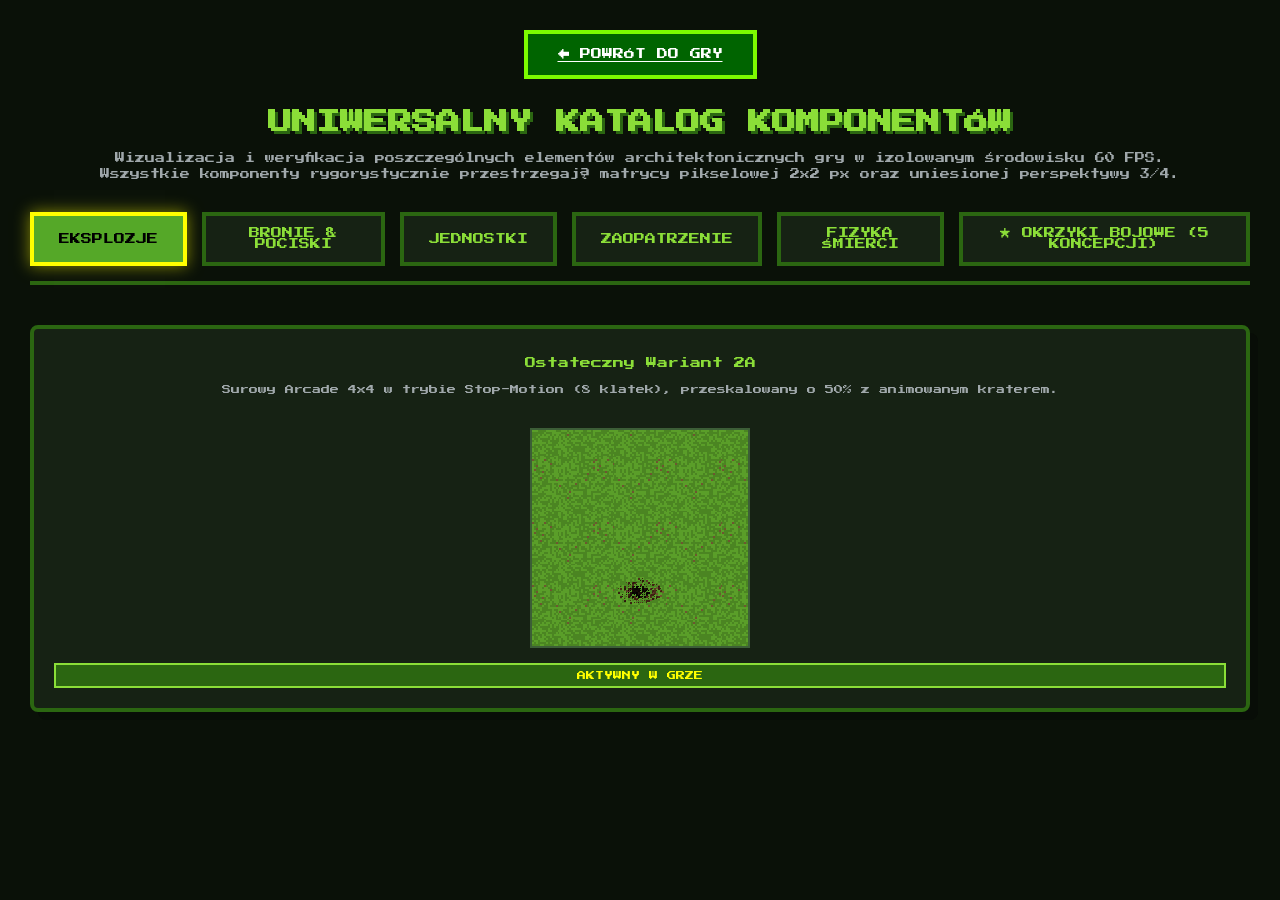
==== commit 820db654: "feat: implement definitive war cry choreography combining dual exclamation marks, retro acoustic wav" ====
--- a/showcase.html
+++ b/showcase.html
@@ -353,13 +353,14 @@
     <!-- ZAKŁADKA 6: OKRZYK BOJOWY (5 KONCEPCJI) -->
     <div id="tab-warcry" class="tab-content">
         <div class="grid-container">
-            <div class="card">
-                <div class="card-title">1. Akustyczne Łuki (Retro Megafon)</div>
-                <div class="card-desc">Klasyczne komiksowe fale akustyczne ))) ((( rozchodzące się od ust z pulsującym wykrzyknikiem ! nad oficera.</div>
+            <div class="card" style="border-color:#ffff00;">
+                <div class="card-title" style="color:#ffff00;">★ Ostateczny Wariant 1+5 (Aktywny w grze)</div>
+                <div class="card-desc">Nad dowódcą wyskakują 2 wykrzykniki !! i fale ))) (((, po czym nad żołnierzami rosną zielone plusiki +!</div>
                 <div class="canvas-wrap">
                     <canvas id="can-cry-1" width="220" height="220"></canvas>
                 </div>
                 <button class="btn" style="padding:8px 16px; font-size:9px; width:auto; margin:0;" onclick="triggerCryProto(1)">WYKRZYKNIJ KOMENDĘ</button>
+                <div class="status-badge">KANON ROZGRYWKI</div>
             </div>
 
             <div class="card">
@@ -1217,19 +1218,41 @@
                     ctx.globalAlpha = alpha;
                     ctx.fillStyle = '#f39c12';
 
-                    if (id === 1) { // 1. Łuki Akustyczne )))
-                        let r = 16 + p * 60;
-                        [-1, 1].forEach(dir => {
-                            for(let i=0; i<5; i++) {
-                                let ang = (dir === 1 ? 0 : Math.PI) + (i - 2) * 0.22;
-                                let qx = Math.floor((110 + Math.cos(ang)*r)/4)*4;
-                                let qy = Math.floor((110 + Math.sin(ang)*r)/4)*4;
-                                ctx.fillRect(qx, qy, 4, 12);
-                            }
-                        });
-                        ctx.fillStyle = '#ffff00';
-                        ctx.fillRect(108, Math.floor((80 - p*20)/4)*4, 4, 12);
-                        ctx.fillRect(108, Math.floor((96 - p*20)/4)*4, 4, 4);
+                    if (id === 1) { // ★ Ostateczny Wariant 1+5: !! + fale ))) + plusiki +
+                        if (p < 0.65) {
+                            let p1 = p / 0.65;
+                            ctx.globalAlpha = Math.max(0, 1 - Math.pow(p1, 2));
+                            let fy = Math.floor((86 - p1 * 16) / 2) * 2;
+                            ctx.fillStyle = '#ffff00';
+                            ctx.fillRect(102, fy, 4, 10); ctx.fillRect(102, fy+12, 4, 4);
+                            ctx.fillRect(114, fy, 4, 10); ctx.fillRect(114, fy+12, 4, 4);
+
+                            let wr = 16 + p1 * 55;
+                            ctx.fillStyle = '#f39c12';
+                            [-1, 1].forEach(dir => {
+                                for(let arc=0; arc<3; arc++) {
+                                    let ar = wr - arc * 14;
+                                    if (ar > 8) {
+                                        for(let st=-2; st<=2; st++) {
+                                            let ang = (dir===1?0:Math.PI) + st * 0.22;
+                                            let wx = Math.floor((110 + Math.cos(ang)*ar)/4)*4;
+                                            let wy = Math.floor((110 + Math.sin(ang)*ar*0.75)/4)*4;
+                                            ctx.fillRect(wx, wy, 4, 8);
+                                        }
+                                    }
+                                }
+                            });
+                        }
+                        if (p >= 0.25) {
+                            let p2 = (p - 0.25) / 0.75;
+                            ctx.globalAlpha = Math.max(0, 1 - Math.pow(p2, 1.8));
+                            [110, 70, 150].forEach((hx, idx) => {
+                                let sy = Math.floor((88 + (idx===0?0:15) - p2 * 26) / 2) * 2;
+                                ctx.fillStyle = '#7cfc00';
+                                ctx.fillRect(hx-2, sy-6, 4, 12); ctx.fillRect(hx-6, sy-2, 12, 4);
+                                ctx.fillStyle = '#2b6611'; ctx.fillRect(hx-2, sy+6, 4, 2);
+                            });
+                        }
                     } else if (id === 2) { // 2. Promienie Sunburst
                         for(let ray=0; ray<12; ray++) {
                             let ang = ray * (Math.PI / 6) + p * 0.5;
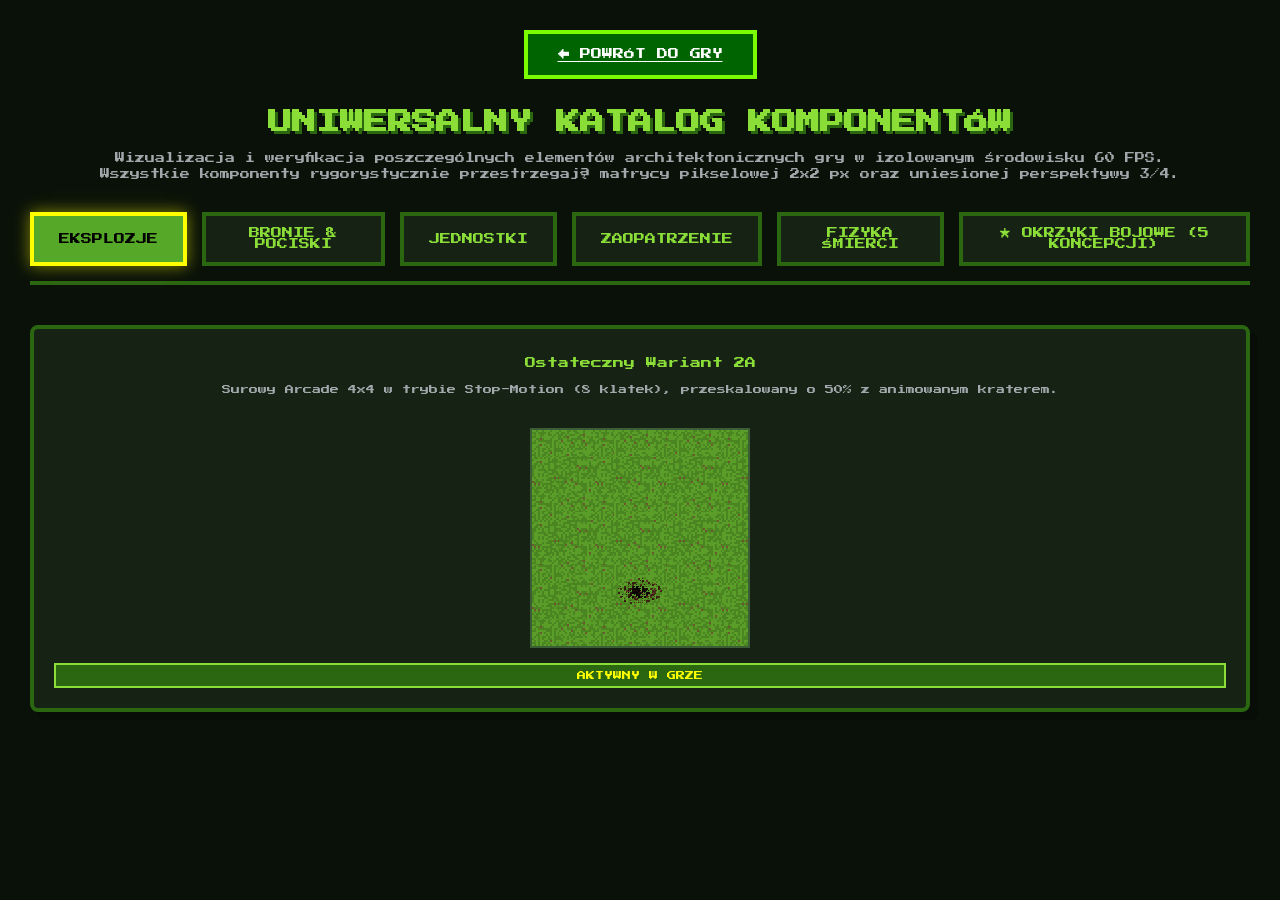
==== commit 2cb069d8: "style: enforce strict canonical game palette hex values for war cry effect featuring orange squad pl" ====
--- a/showcase.html
+++ b/showcase.html
@@ -355,7 +355,7 @@
         <div class="grid-container">
             <div class="card" style="border-color:#ffff00;">
                 <div class="card-title" style="color:#ffff00;">★ Ostateczny Wariant 1+5 (Aktywny w grze)</div>
-                <div class="card-desc">Nad dowódcą wyskakują 2 wykrzykniki !! i fale ))) (((, po czym nad żołnierzami rosną zielone plusiki +!</div>
+                <div class="card-desc">Nad dowódcą wyskakują 2 wykrzykniki !! i fale ))) (((, po czym nad żołnierzami rosną pomarańczowe plusiki +!</div>
                 <div class="canvas-wrap">
                     <canvas id="can-cry-1" width="220" height="220"></canvas>
                 </div>
@@ -1223,12 +1223,12 @@
                             let p1 = p / 0.65;
                             ctx.globalAlpha = Math.max(0, 1 - Math.pow(p1, 2));
                             let fy = Math.floor((86 - p1 * 16) / 2) * 2;
-                            ctx.fillStyle = '#ffff00';
+                            ctx.fillStyle = '#f7d84a';
                             ctx.fillRect(102, fy, 4, 10); ctx.fillRect(102, fy+12, 4, 4);
                             ctx.fillRect(114, fy, 4, 10); ctx.fillRect(114, fy+12, 4, 4);
 
                             let wr = 16 + p1 * 55;
-                            ctx.fillStyle = '#f39c12';
+                            ctx.fillStyle = '#ffaa00';
                             [-1, 1].forEach(dir => {
                                 for(let arc=0; arc<3; arc++) {
                                     let ar = wr - arc * 14;
@@ -1248,9 +1248,9 @@
                             ctx.globalAlpha = Math.max(0, 1 - Math.pow(p2, 1.8));
                             [110, 70, 150].forEach((hx, idx) => {
                                 let sy = Math.floor((88 + (idx===0?0:15) - p2 * 26) / 2) * 2;
-                                ctx.fillStyle = '#7cfc00';
+                                ctx.fillStyle = '#ff6a00';
                                 ctx.fillRect(hx-2, sy-6, 4, 12); ctx.fillRect(hx-6, sy-2, 12, 4);
-                                ctx.fillStyle = '#2b6611'; ctx.fillRect(hx-2, sy+6, 4, 2);
+                                ctx.fillStyle = '#63130a'; ctx.fillRect(hx-2, sy+6, 4, 2);
                             });
                         }
                     } else if (id === 2) { // 2. Promienie Sunburst
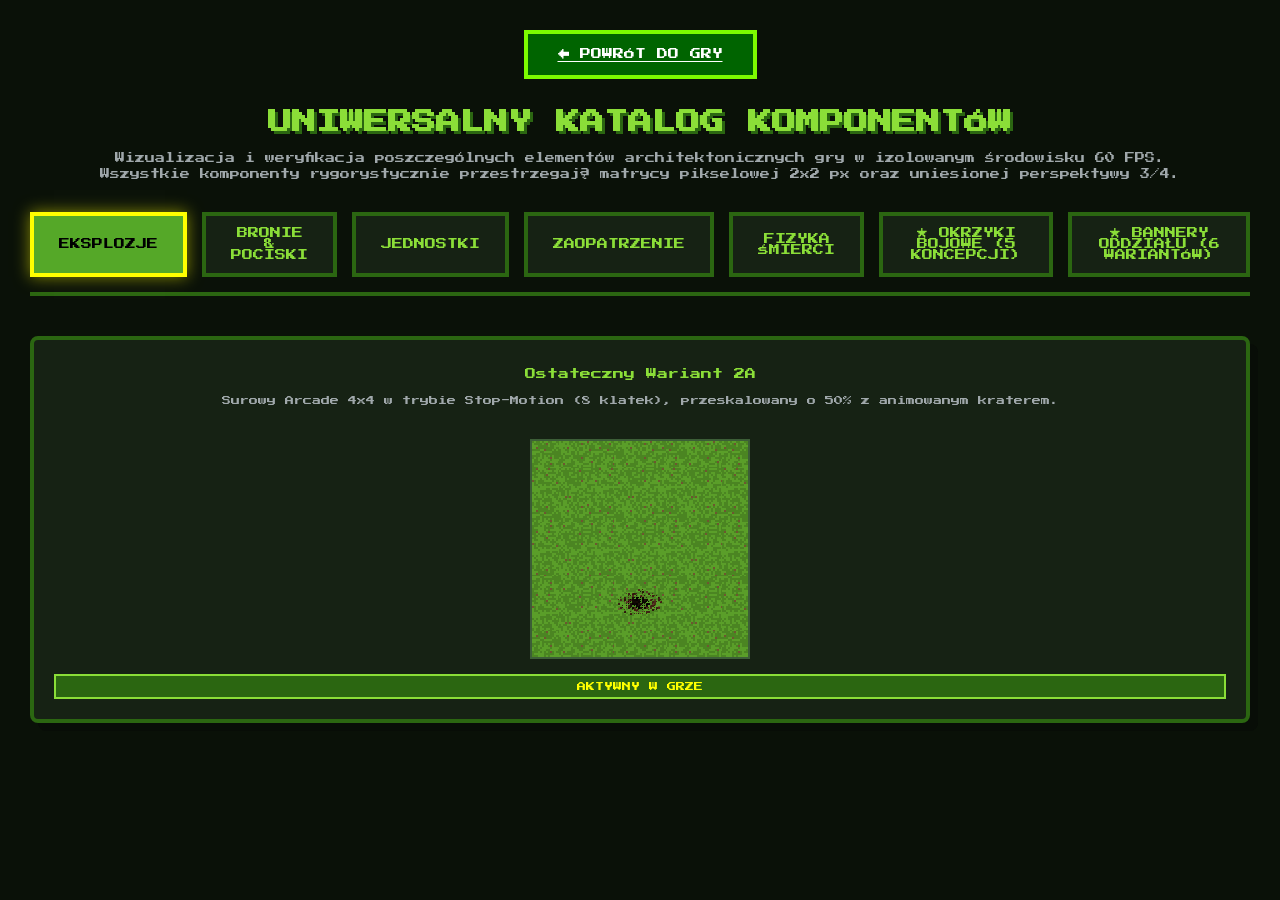
==== commit a62eff70: "feat(promotions): wdrożenie nalotu dymnego [comm_a2], optymalizacja dźwięków i usunięcie wskaźnika z" ====
--- a/showcase.html
+++ b/showcase.html
@@ -145,6 +145,7 @@
         <button class="tab-btn" onclick="switchTab('tab-supplies')">ZAOPATRZENIE</button>
         <button class="tab-btn" onclick="switchTab('tab-physics')">FIZYKA ŚMIERCI</button>
         <button class="tab-btn" onclick="switchTab('tab-warcry')">★ OKRZYKI BOJOWE (5 KONCEPCJI)</button>
+        <button class="tab-btn" onclick="switchTab('tab-banners')">★ BANNERY ODDZIAŁU (6 WARIANTÓW)</button>
     </div>
 
     <!-- ZAKŁADKA 1: EKSPLOZJE -->
@@ -397,6 +398,49 @@
                     <canvas id="can-cry-5" width="220" height="220"></canvas>
                 </div>
                 <button class="btn" style="padding:8px 16px; font-size:9px; width:auto; margin:0;" onclick="triggerCryProto(5)">WYKRZYKNIJ KOMENDĘ</button>
+            </div>
+        </div>
+    </div>
+
+    <!-- ZAKŁADKA 7: BANNERY ODDZIAŁU (6 WARIANTÓW) -->
+    <div id="tab-banners" class="tab-content">
+        <div class="grid-container">
+            <div class="card">
+                <div class="card-title">1. Proporzec Zwiadowczy (Mini)</div>
+                <div class="card-desc">Bardzo krótka trójkątna chorągiewka zwiadowcza umiejscowiona jak plecak na plecach dowódcy.</div>
+                <div class="canvas-wrap"><canvas id="can-banner-1" width="220" height="220"></canvas></div>
+                <button class="btn" style="padding:8px 16px; font-size:9px; width:auto; margin:0;" onclick="triggerBannerProto(1)">AKTYWUJ BANNER</button>
+            </div>
+            <div class="card">
+                <div class="card-title">2. Proporzec Drużynowy (Short)</div>
+                <div class="card-desc">Kompaktowy prostokątny baner khaki na krótkiej poprzeczce z lekko poszarpanym dołem.</div>
+                <div class="canvas-wrap"><canvas id="can-banner-2" width="220" height="220"></canvas></div>
+                <button class="btn" style="padding:8px 16px; font-size:9px; width:auto; margin:0;" onclick="triggerBannerProto(2)">AKTYWUJ BANNER</button>
+            </div>
+            <div class="card" style="border-color:#ffff00;">
+                <div class="card-title" style="color:#ffff00;">★ 3. Sztandar Warhammer (Kanon w grze)</div>
+                <div class="card-desc">Średni proporcjonalnie sztandar bojowy retro z falami barierowymi rozchodzącymi się bez wypełnienia.</div>
+                <div class="canvas-wrap"><canvas id="can-banner-3" width="220" height="220"></canvas></div>
+                <button class="btn" style="padding:8px 16px; font-size:9px; width:auto; margin:0;" onclick="triggerBannerProto(3)">AKTYWUJ BANNER</button>
+                <div class="status-badge">KANON ROZGRYWKI</div>
+            </div>
+            <div class="card">
+                <div class="card-title">4. Wydłużona Chorągiew Rycerska (Guidon)</div>
+                <div class="card-desc">Wąska, pnąca się wysoko w górę i zwisająca w dół chorągiew z wycięciem typu jaskółczy ogon.</div>
+                <div class="canvas-wrap"><canvas id="can-banner-4" width="220" height="220"></canvas></div>
+                <button class="btn" style="padding:8px 16px; font-size:9px; width:auto; margin:0;" onclick="triggerBannerProto(4)">AKTYWUJ BANNER</button>
+            </div>
+            <div class="card">
+                <div class="card-title">5. Wysoki Sztandar Legionu (Tall Imperial)</div>
+                <div class="card-desc">Wysokie płótno bojowe ze złotymi okuciami po bokach i spiczastym grotem nad głową dowódcy.</div>
+                <div class="canvas-wrap"><canvas id="can-banner-5" width="220" height="220"></canvas></div>
+                <button class="btn" style="padding:8px 16px; font-size:9px; width:auto; margin:0;" onclick="triggerBannerProto(5)">AKTYWUJ BANNER</button>
+            </div>
+            <div class="card">
+                <div class="card-title">6. Wielki Sztandar Bojowy (Grand Twin)</div>
+                <div class="card-desc">Szeroki sztandar z głównym płótnem centralnym i dwoma bocznymi opadającymi proporcami.</div>
+                <div class="canvas-wrap"><canvas id="can-banner-6" width="220" height="220"></canvas></div>
+                <button class="btn" style="padding:8px 16px; font-size:9px; width:auto; margin:0;" onclick="triggerBannerProto(6)">AKTYWUJ BANNER</button>
             </div>
         </div>
     </div>
@@ -515,6 +559,22 @@
         }
         window.triggerCryProto = triggerCryProto;
 
+        const bannerSims = {
+            1: { active: false, timer: 0 },
+            2: { active: false, timer: 0 },
+            3: { active: false, timer: 0 },
+            4: { active: false, timer: 0 },
+            5: { active: false, timer: 0 },
+            6: { active: false, timer: 0 }
+        };
+        function triggerBannerProto(id) {
+            if (bannerSims[id]) {
+                bannerSims[id].active = true;
+                bannerSims[id].timer = 3.0;
+            }
+        }
+        window.triggerBannerProto = triggerBannerProto;
+
         setTimeout(() => {
             triggerDeathPhysics('slide');
             triggerDeathPhysics('spin');
@@ -552,6 +612,12 @@
         const canCry3 = document.getElementById('can-cry-3').getContext('2d', {alpha: false});
         const canCry4 = document.getElementById('can-cry-4').getContext('2d', {alpha: false});
         const canCry5 = document.getElementById('can-cry-5').getContext('2d', {alpha: false});
+        const canBanner1 = document.getElementById('can-banner-1').getContext('2d', {alpha: false});
+        const canBanner2 = document.getElementById('can-banner-2').getContext('2d', {alpha: false});
+        const canBanner3 = document.getElementById('can-banner-3').getContext('2d', {alpha: false});
+        const canBanner4 = document.getElementById('can-banner-4').getContext('2d', {alpha: false});
+        const canBanner5 = document.getElementById('can-banner-5').getContext('2d', {alpha: false});
+        const canBanner6 = document.getElementById('can-banner-6').getContext('2d', {alpha: false});
 
         function renderAll() {
             let elapsed = (Date.now() - startTime) / 1000;
@@ -561,7 +627,8 @@
             [canExp, canBazooka, canPlasma, canFlame, canSoldier, canMutant, canDog, canCrate, canRadio,
              canCageBamboo, canCageBone, canCageLaser, canCageRust, canCageSlime, canCageIce, canCageGibbet, canCageAlien,
              canPhysSlide, canPhysSpin, canPhysBounce, canPhysHeavy,
-             canCry1, canCry2, canCry3, canCry4, canCry5].forEach(ctx => {
+             canCry1, canCry2, canCry3, canCry4, canCry5,
+             canBanner1, canBanner2, canBanner3, canBanner4, canBanner5, canBanner6].forEach(ctx => {
                 ctx.fillStyle = ctx.createPattern(tCanvas, 'repeat');
                 ctx.fillRect(0, 0, 220, 220);
             });
@@ -1292,6 +1359,97 @@
                 }
             });
 
+            // --- SYMULACJE 6 WARIANTÓW BANNERÓW ODDZIAŁU ---
+            [1, 2, 3, 4, 5, 6].forEach(id => {
+                let sim = bannerSims[id];
+                let ctx = [null, canBanner1, canBanner2, canBanner3, canBanner4, canBanner5, canBanner6][id];
+                if (!ctx || !sim) return;
+
+                if (sim.active) {
+                    sim.timer -= dt;
+                    if (sim.timer <= 0) {
+                        sim.active = false;
+                        setTimeout(() => triggerBannerProto(id), 1500);
+                    }
+                }
+
+                if (sim.active) {
+                    ctx.save();
+                    let numWaves = 2;
+                    for (let w = 0; w < numWaves; w++) {
+                        let phase = ((Date.now() / 900) + w * 0.5) % 1.0;
+                        let radius = 10 + phase * 32;
+                        let alpha = Math.sin(phase * Math.PI) * 0.85;
+                        ctx.fillStyle = `rgba(0, 220, 255, ${alpha})`;
+                        let numPixels = Math.floor(radius * 1.8);
+                        for (let p = 0; p < numPixels; p++) {
+                            let ang = (p / numPixels) * Math.PI * 2;
+                            let px = Math.floor((110 + Math.cos(ang) * radius) / 2) * 2;
+                            let py = Math.floor((115 + Math.sin(ang) * radius * 0.85) / 2) * 2;
+                            ctx.fillRect(px, py, 2, 2);
+                        }
+                    }
+                    ctx.restore();
+                }
+
+                drawProtoHero(ctx, 110, 120, true);
+                drawProtoHero(ctx, 140, 130, false);
+
+                ctx.save();
+                ctx.translate(104, 110);
+                if (id === 1) { // 1. Proporzec Zwiadowczy (Mini)
+                    ctx.fillStyle = '#778899'; ctx.fillRect(-1, -16, 2, 16);
+                    ctx.fillStyle = '#cccccc'; ctx.fillRect(-1, -18, 2, 2);
+                    ctx.fillStyle = '#b5a675'; ctx.fillRect(-5, -14, 8, 6);
+                    ctx.fillStyle = '#8f8052'; ctx.fillRect(2, -14, 1, 6);
+                } else if (id === 2) { // 2. Proporzec Drużynowy (Short)
+                    ctx.fillStyle = '#778899'; ctx.fillRect(-1, -22, 2, 22);
+                    ctx.fillStyle = '#cccccc'; ctx.fillRect(-1, -24, 2, 2);
+                    ctx.fillStyle = '#556677'; ctx.fillRect(-5, -20, 10, 2);
+                    ctx.fillStyle = '#b5a675'; ctx.fillRect(-4, -18, 8, 10);
+                    ctx.fillRect(-4, -8, 2, 2); ctx.fillRect(2, -8, 2, 2);
+                } else if (id === 3) { // 3. Warhammer Standard (Medium - Kanon w grze)
+                    ctx.fillStyle = '#778899'; ctx.fillRect(-1, -30, 2, 22);
+                    ctx.fillStyle = '#cccccc'; ctx.fillRect(-1, -33, 2, 3);
+                    ctx.fillStyle = '#556677'; ctx.fillRect(-7, -26, 14, 2);
+                    ctx.fillStyle = '#cccccc'; ctx.fillRect(-8, -27, 2, 4); ctx.fillRect(6, -27, 2, 4);
+                    ctx.fillStyle = '#b5a675'; ctx.fillRect(-6, -24, 12, 14);
+                    ctx.fillRect(-6, -10, 2, 2); ctx.fillRect(-2, -10, 2, 3); ctx.fillRect(2, -10, 2, 1);
+                    ctx.fillStyle = '#3a4421'; ctx.fillRect(-2, -19, 4, 4);
+                } else if (id === 4) { // 4. Wydłużona Chorągiew Rycerska (Guidon)
+                    ctx.fillStyle = '#778899'; ctx.fillRect(-1, -36, 2, 28);
+                    ctx.fillStyle = '#cccccc'; ctx.fillRect(-1, -39, 2, 3);
+                    ctx.fillStyle = '#556677'; ctx.fillRect(-5, -32, 10, 2);
+                    ctx.fillStyle = '#b5a675'; ctx.fillRect(-4, -30, 8, 20);
+                    ctx.fillStyle = '#3a4421'; ctx.fillRect(-1, -24, 2, 8);
+                    ctx.clearRect(-2, -10, 4, 4);
+                } else if (id === 5) { // 5. Wysoki Sztandar Legionu (Tall Imperial)
+                    ctx.fillStyle = '#778899'; ctx.fillRect(-1, -42, 2, 34);
+                    ctx.fillStyle = '#cccccc'; ctx.fillRect(-2, -46, 4, 4);
+                    ctx.fillStyle = '#556677'; ctx.fillRect(-8, -38, 16, 3);
+                    ctx.fillStyle = '#b5a675'; ctx.fillRect(-7, -35, 14, 24);
+                    ctx.fillRect(-7, -11, 3, 3); ctx.fillRect(-1, -11, 2, 4); ctx.fillRect(4, -11, 3, 2);
+                    ctx.fillStyle = '#ffd700'; ctx.fillRect(-8, -39, 2, 4); ctx.fillRect(6, -39, 2, 4);
+                    ctx.fillStyle = '#3a4421'; ctx.fillRect(-3, -26, 6, 6);
+                } else if (id === 6) { // 6. Podwójny Wielki Sztandar Bojowy (Grand Twin)
+                    ctx.fillStyle = '#778899'; ctx.fillRect(-1, -46, 2, 38);
+                    ctx.fillStyle = '#cccccc'; ctx.fillRect(-3, -50, 6, 4);
+                    ctx.fillStyle = '#556677'; ctx.fillRect(-10, -42, 20, 3);
+                    ctx.fillStyle = '#b5a675'; ctx.fillRect(-9, -39, 18, 26);
+                    ctx.fillRect(-9, -13, 4, 4); ctx.fillRect(-2, -13, 4, 5); ctx.fillRect(5, -13, 4, 3);
+                    ctx.fillStyle = '#8b0000'; ctx.fillRect(-4, -30, 8, 8); ctx.fillStyle = '#fff'; ctx.fillRect(-2, -28, 4, 4);
+                }
+                ctx.restore();
+
+                ctx.save();
+                ctx.fillStyle = '#ffffff';
+                ctx.font = '8px "Press Start 2P", monospace';
+                ctx.textAlign = 'center';
+                ctx.fillText("DOWÓDCA", 110, 88);
+                ctx.fillText("REKRUT", 140, 98);
+                ctx.restore();
+            });
+
             requestAnimationFrame(renderAll);
         }
         requestAnimationFrame(renderAll);
--- a/css/style.css
+++ b/css/style.css
@@ -242,6 +242,37 @@
 @keyframes pulse-ready {
     0% { border-color: #a8a800; }
     100% { border-color: #ffff00; }
+}
+
+/* Znaczniki aktywnych umiejętności (HUD na środku na dole) */
+.active-skill-slot {
+    background: rgba(22, 34, 20, 0.85);
+    border: 2px solid #555;
+    color: #aaa;
+    font-size: 8px;
+    padding: 6px 10px;
+    font-family: 'Press Start 2P', monospace;
+    text-shadow: 1px 1px 0 #000;
+    box-shadow: 2px 2px 0 #050804;
+    transition: 0.2s;
+    display: flex;
+    flex-direction: column;
+    align-items: center;
+    gap: 5px;
+    min-width: 100px;
+    cursor: pointer;
+}
+.active-skill-slot.ready {
+    border-color: #7cfc00;
+    color: #7cfc00;
+    box-shadow: 0 0 10px rgba(124, 252, 0, 0.5), 2px 2px 0 #050804;
+    animation: pulse-ready 1.5s infinite alternate;
+}
+.active-skill-slot.active-buff {
+    border-color: #00ffff;
+    color: #00ffff;
+    background: rgba(0, 70, 70, 0.85);
+    box-shadow: 0 0 15px rgba(0, 255, 255, 0.7), 2px 2px 0 #050804;
 }
 
 
